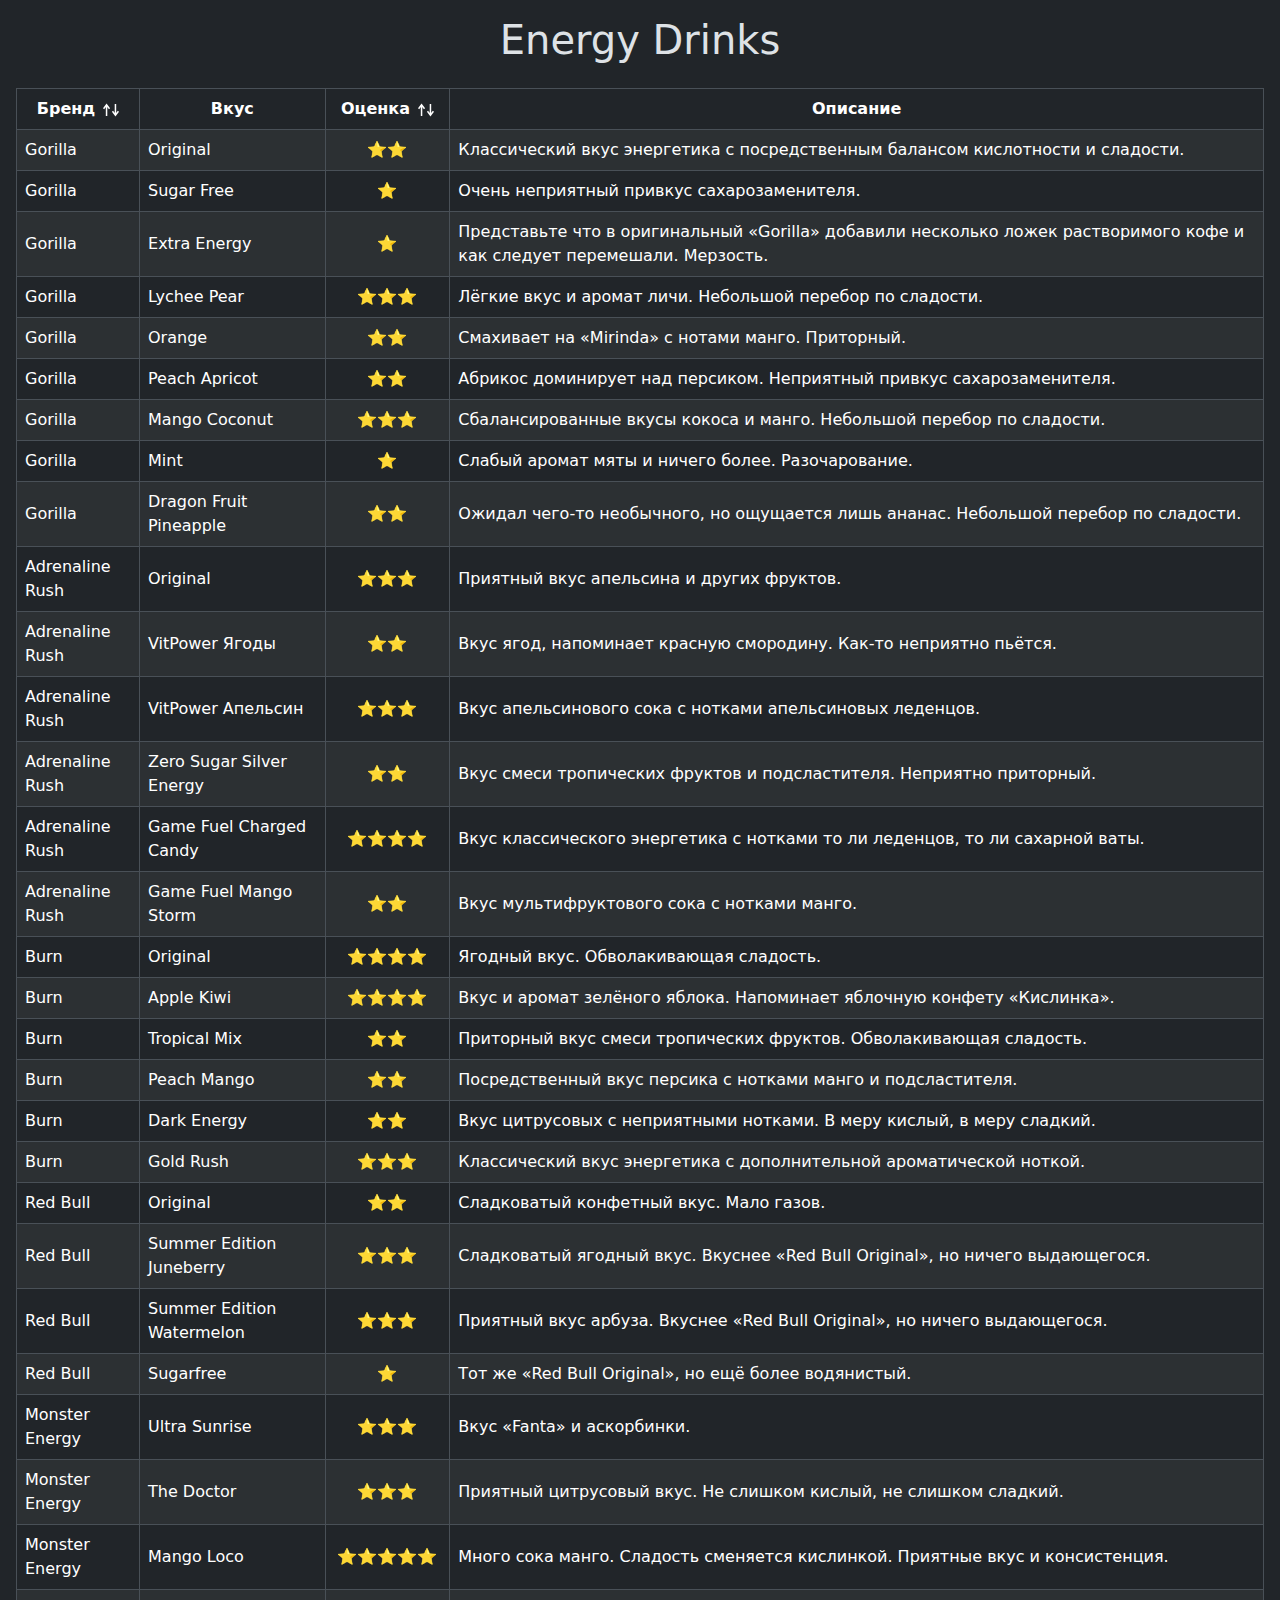
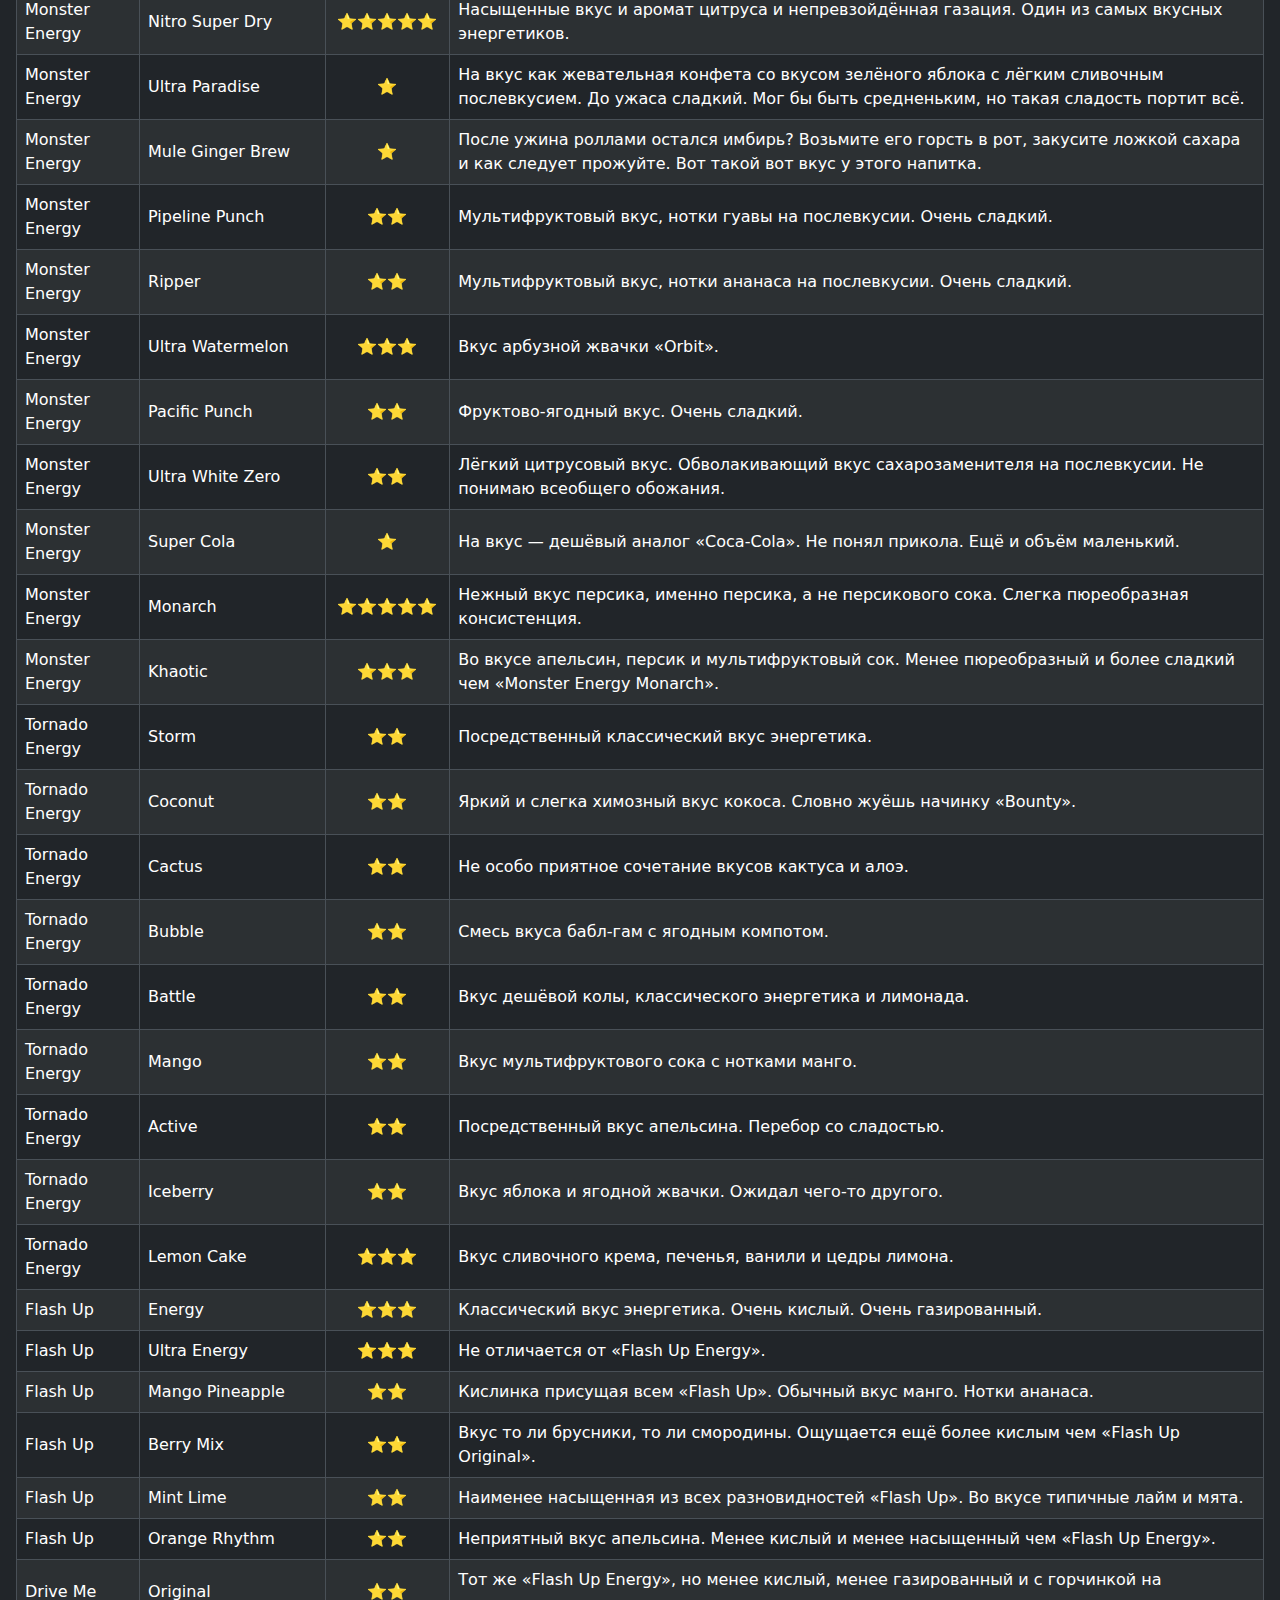
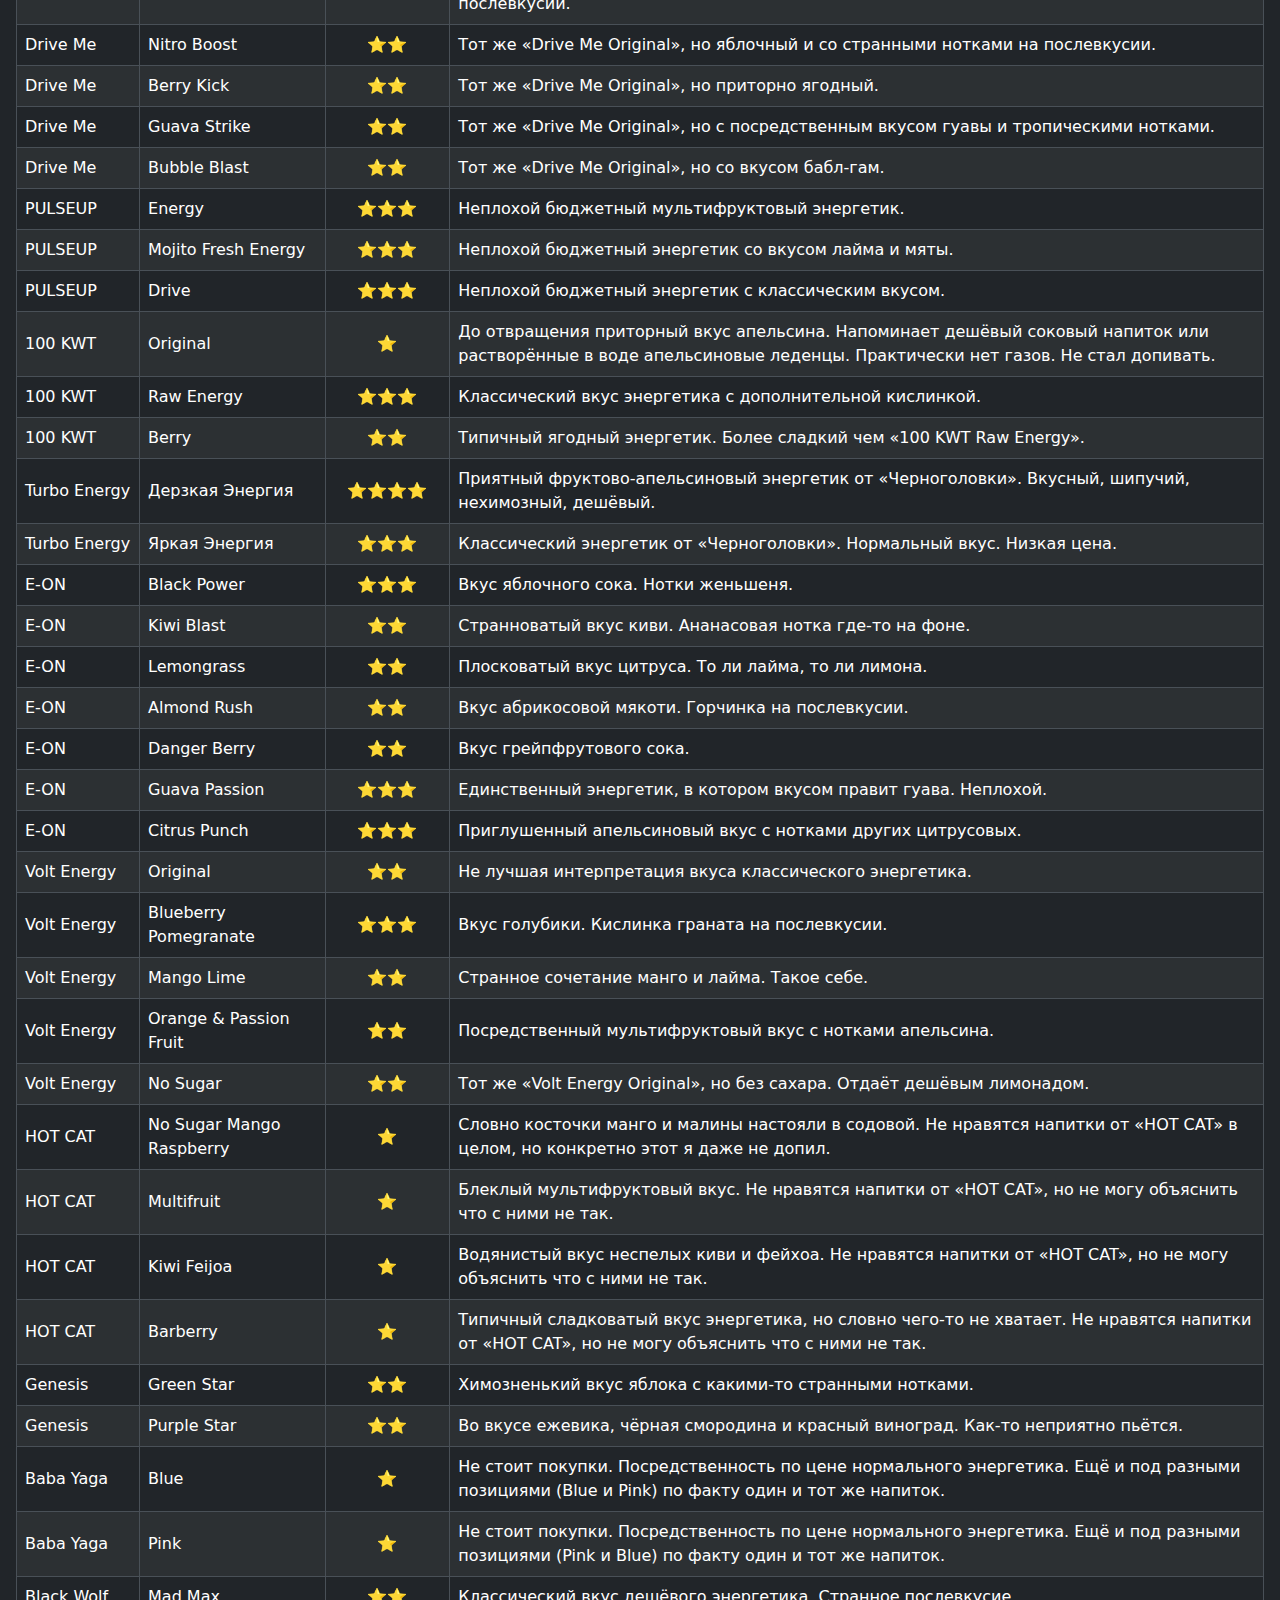
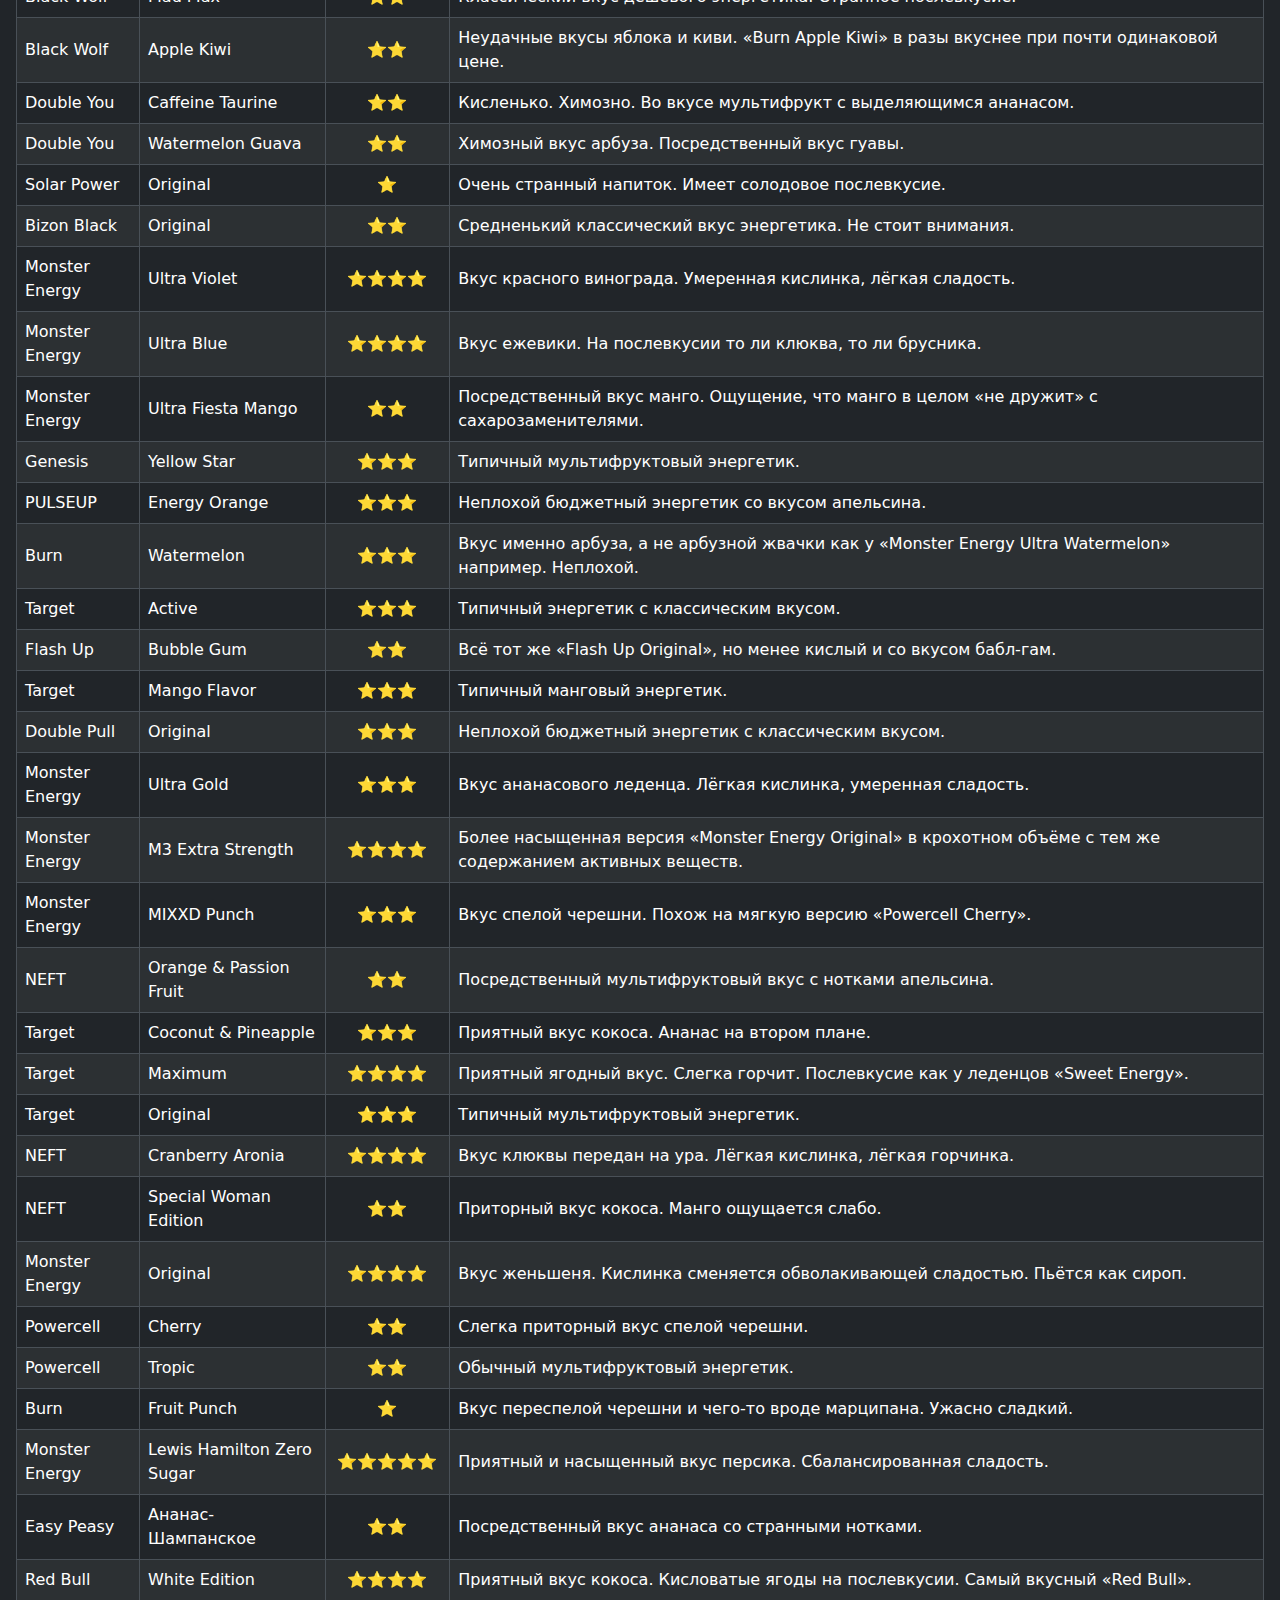
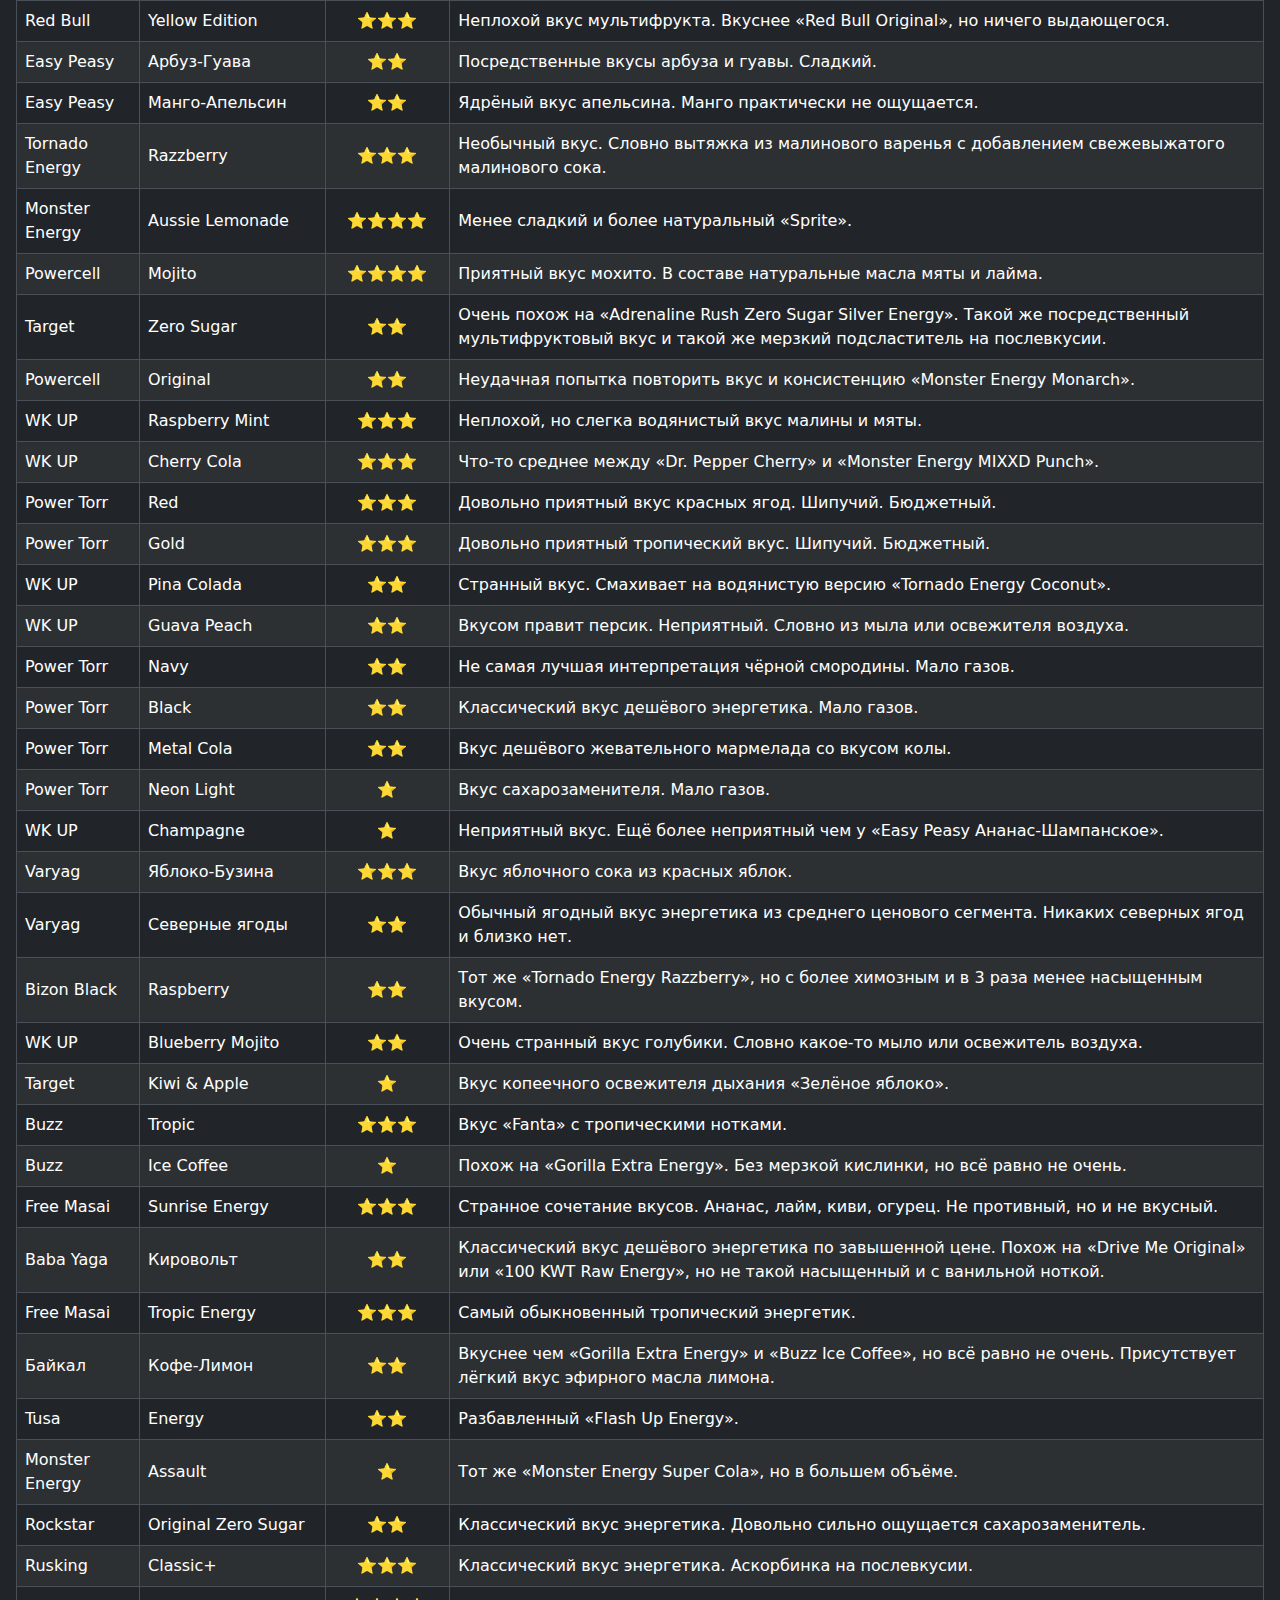
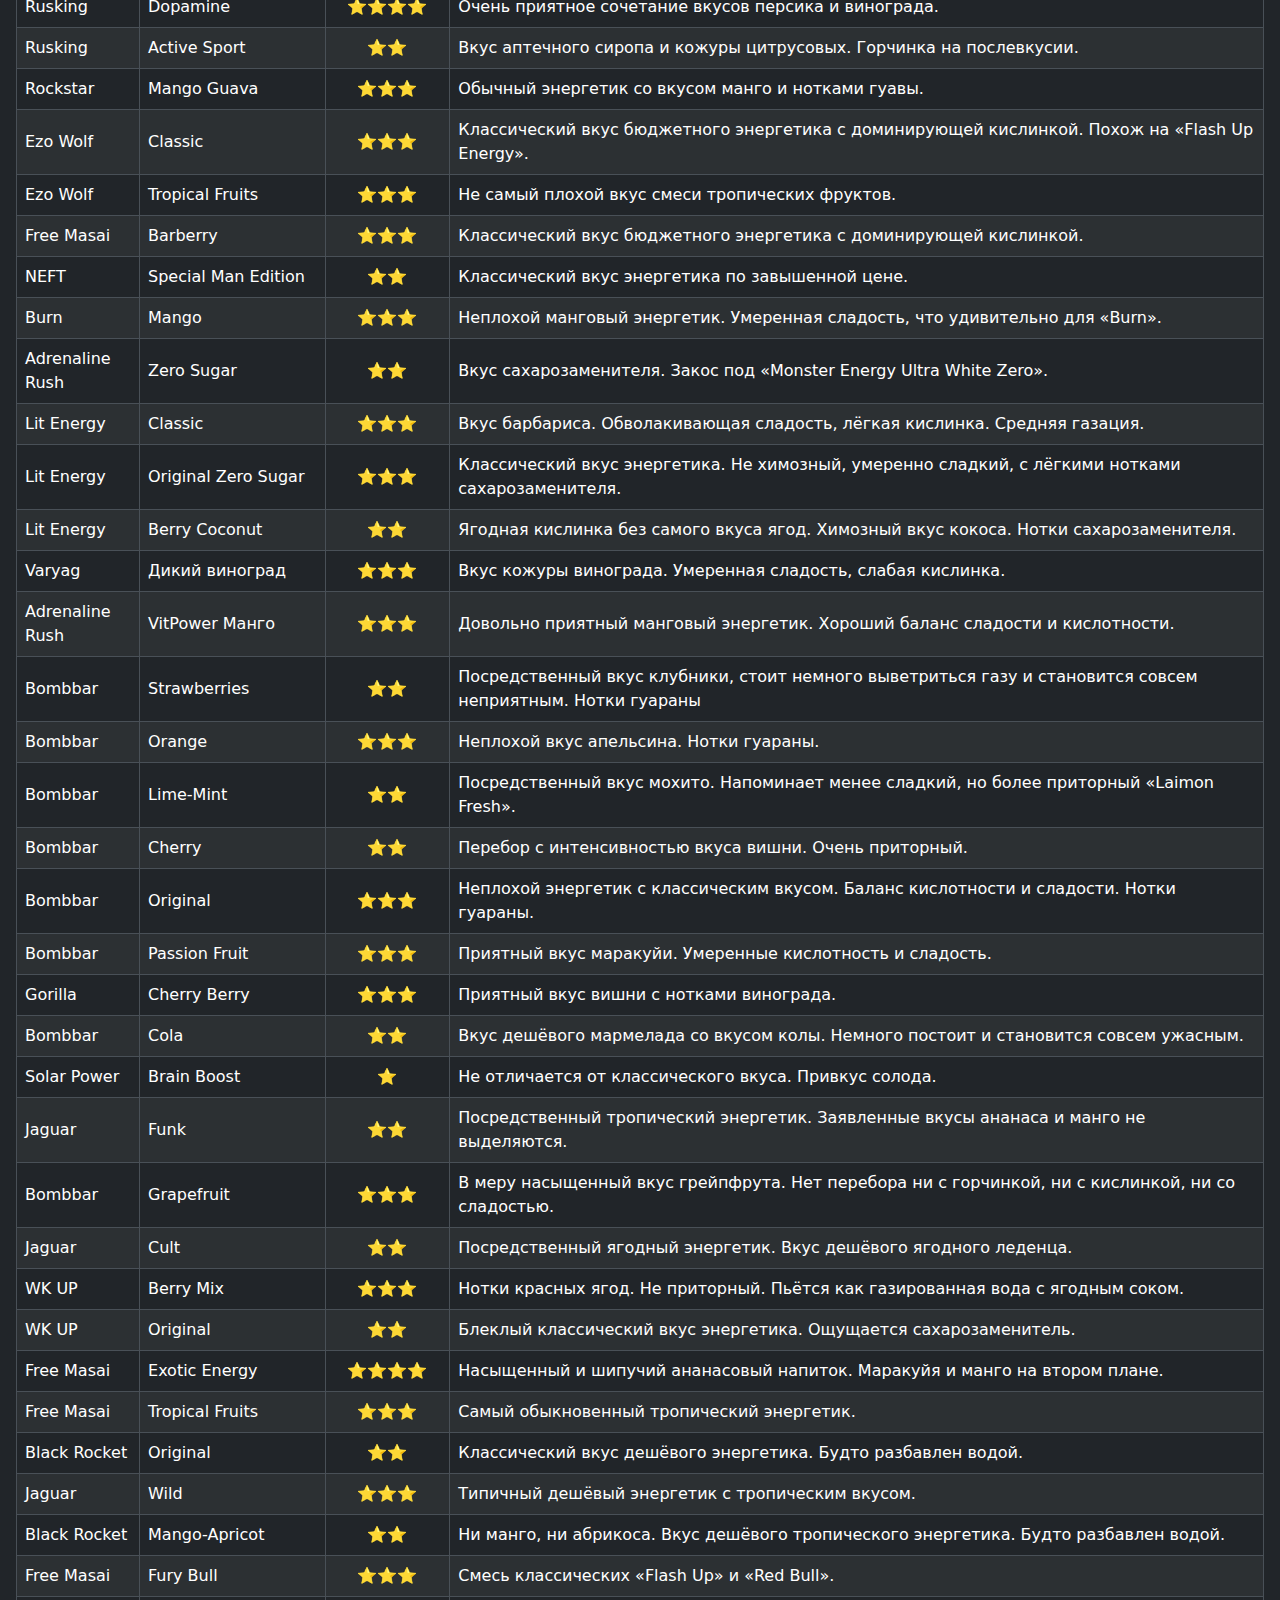
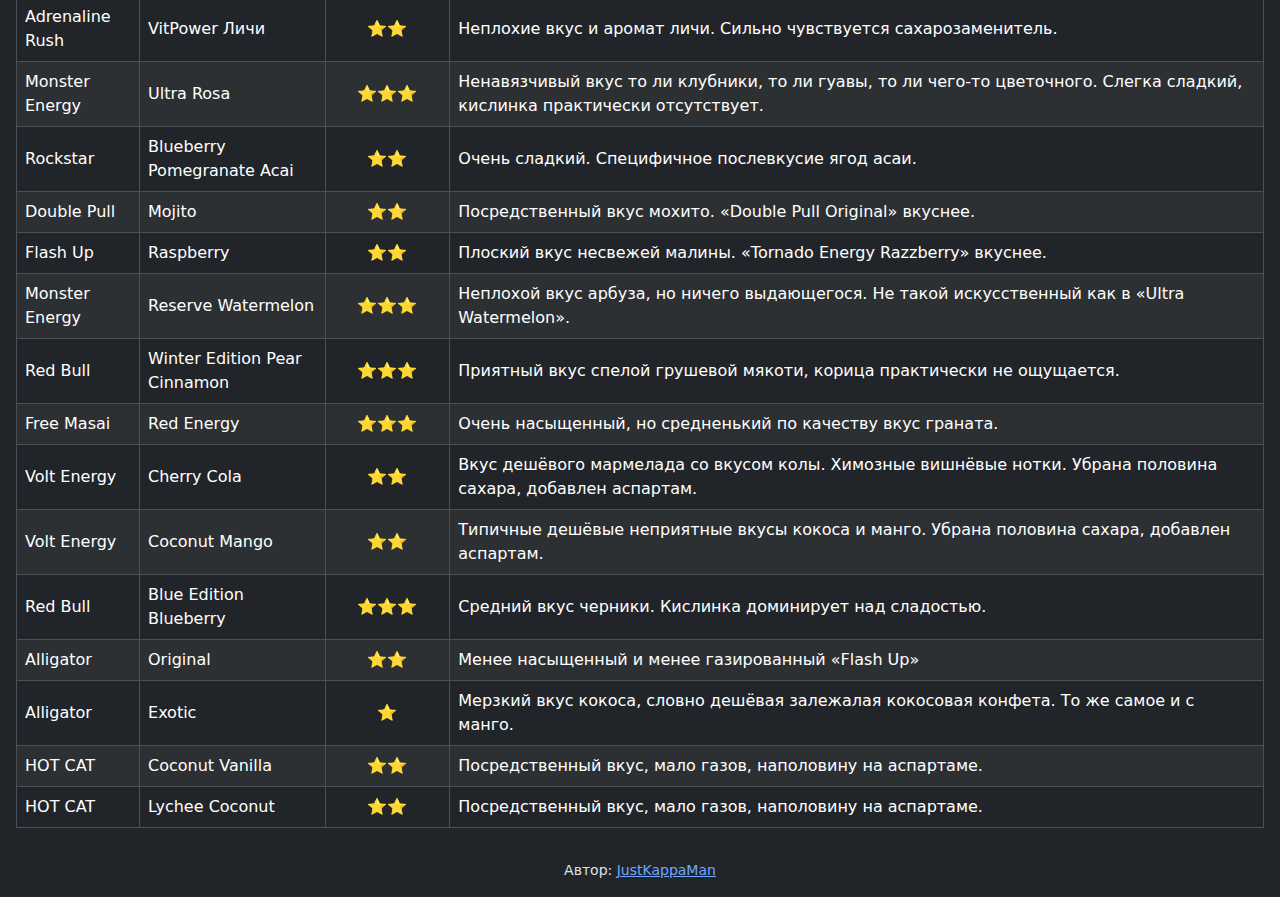
==== src/index.html @ d70a5c00 "Massive update" ====
<!DOCTYPE html>
<html lang="ru" data-bs-theme="dark">
    <head>
        <meta charset="UTF-8">
        <meta name="viewport" content="width=device-width, initial-scale=1">
        <link rel="icon" href="static/images/favicons/favicon.ico" sizes="32x32">
        <link rel="stylesheet" href="static/css/bootstrap.min.css">
        <title>Energy Drinks</title>
    </head>
    <body class="d-flex flex-column gap-3 m-3">
        <header>
            <h1 class="text-center">Energy Drinks</h1>
        </header>
        <main>
            <noscript>
                <p class="text-center">В твоём браузере отключён JavaScript ☹️</p>
            </noscript>
        </main>
        <footer class="small text-center">
            Автор: <a href="https://github.com/JustKappaMan" target="_blank">JustKappaMan</a>
        </footer>
        <script src="static/js/script.js"></script>
    </body>
</html>
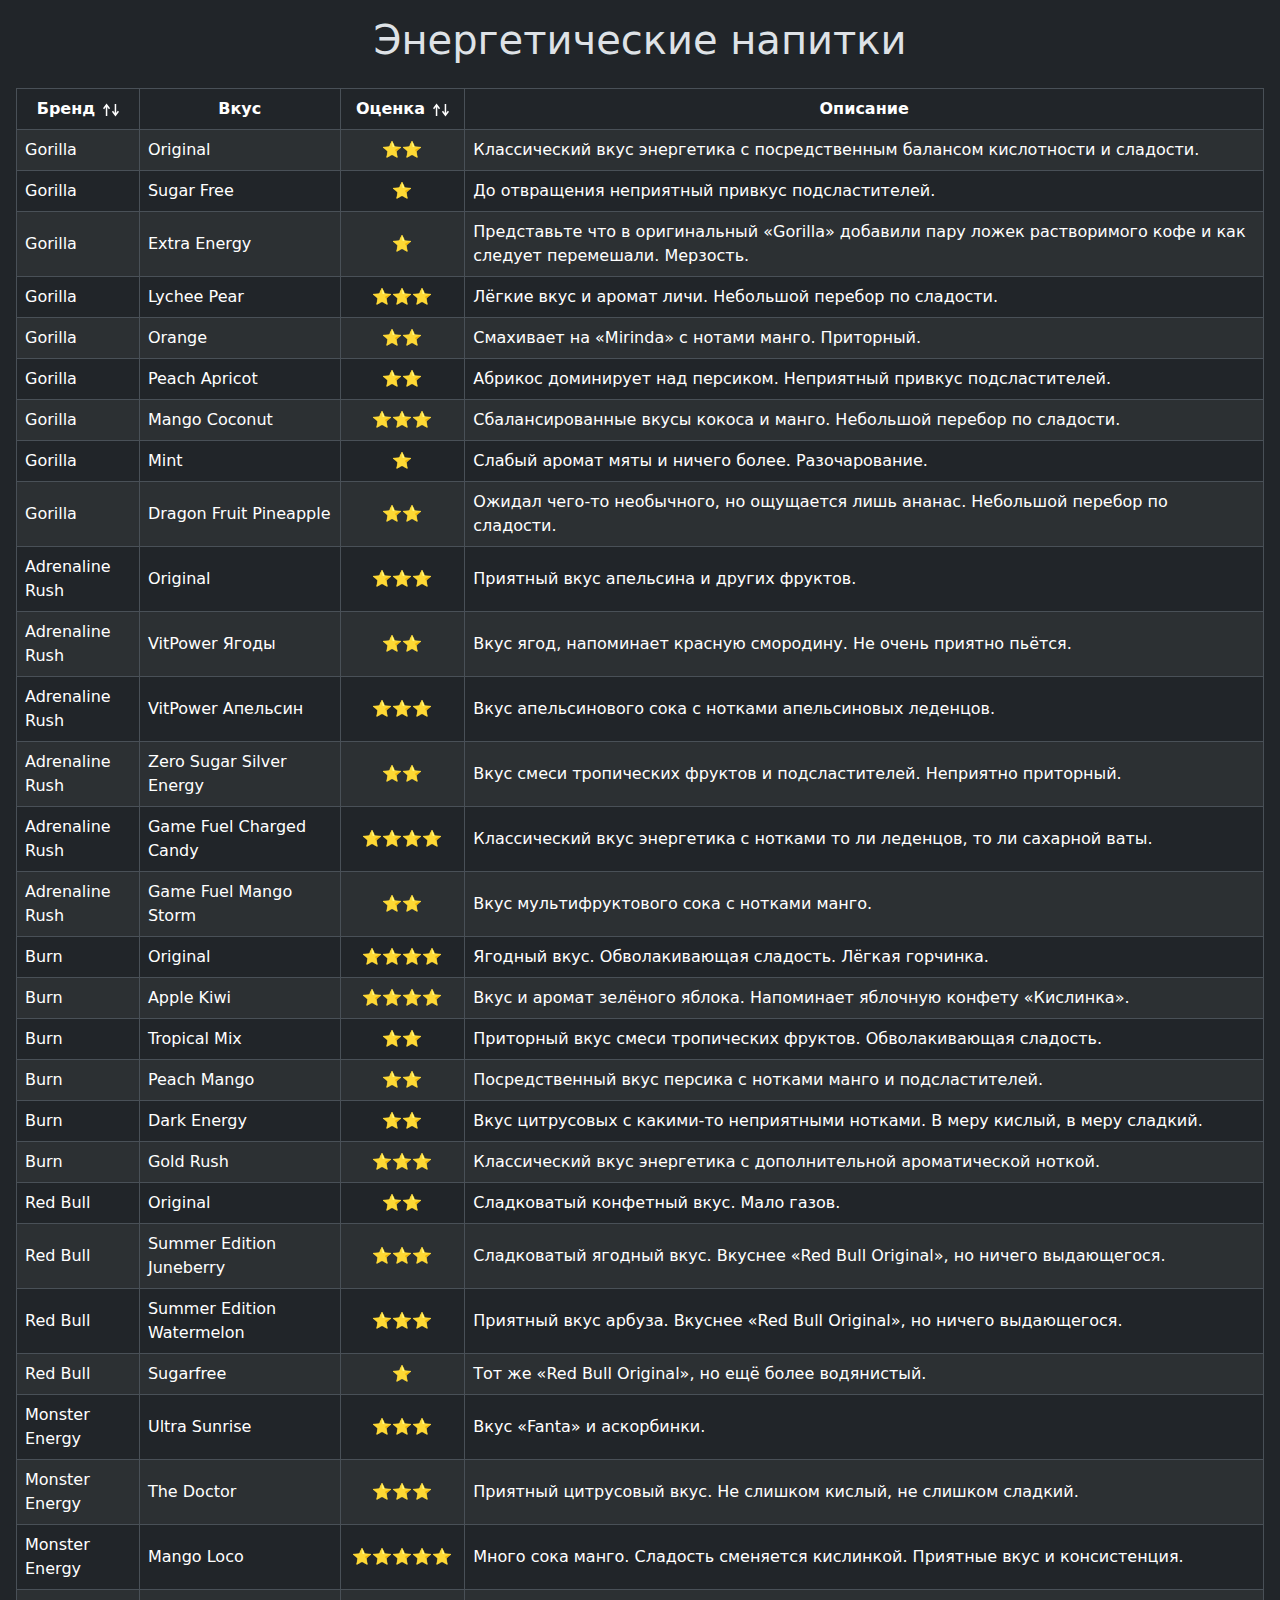
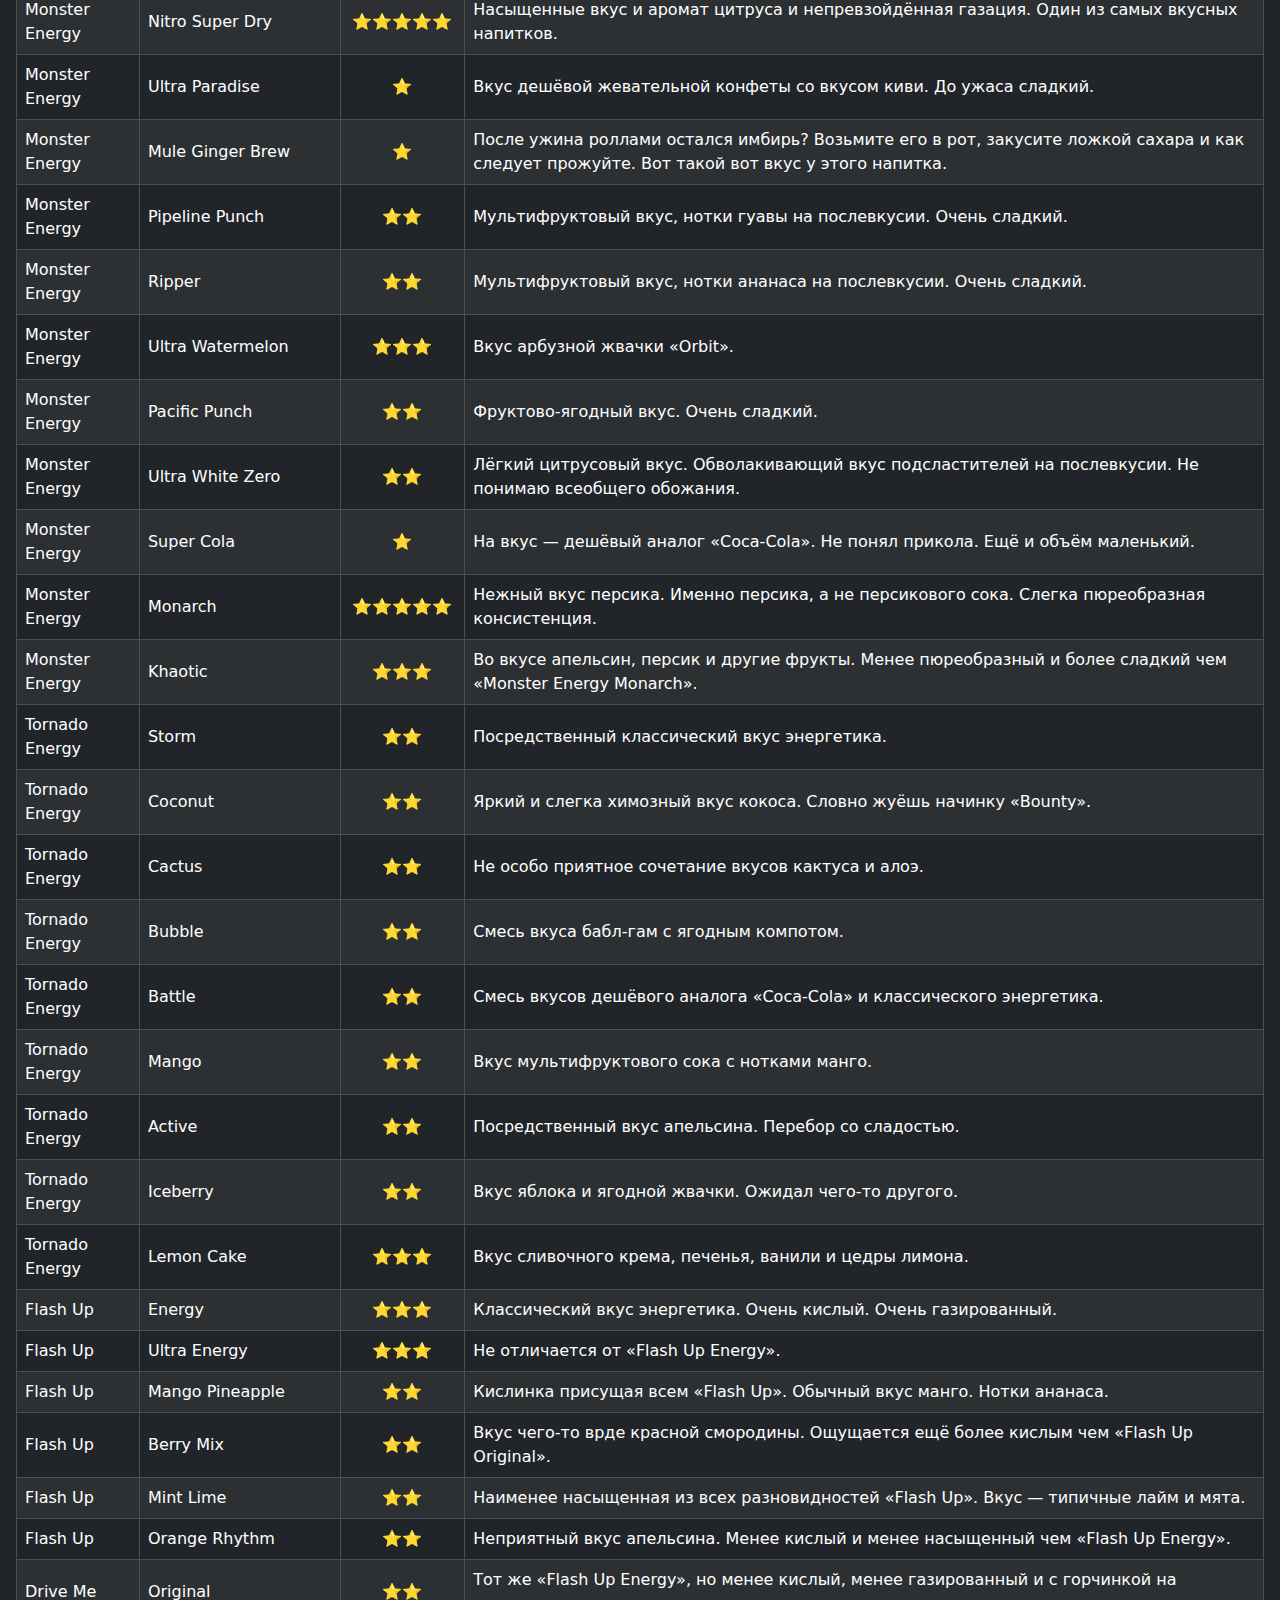
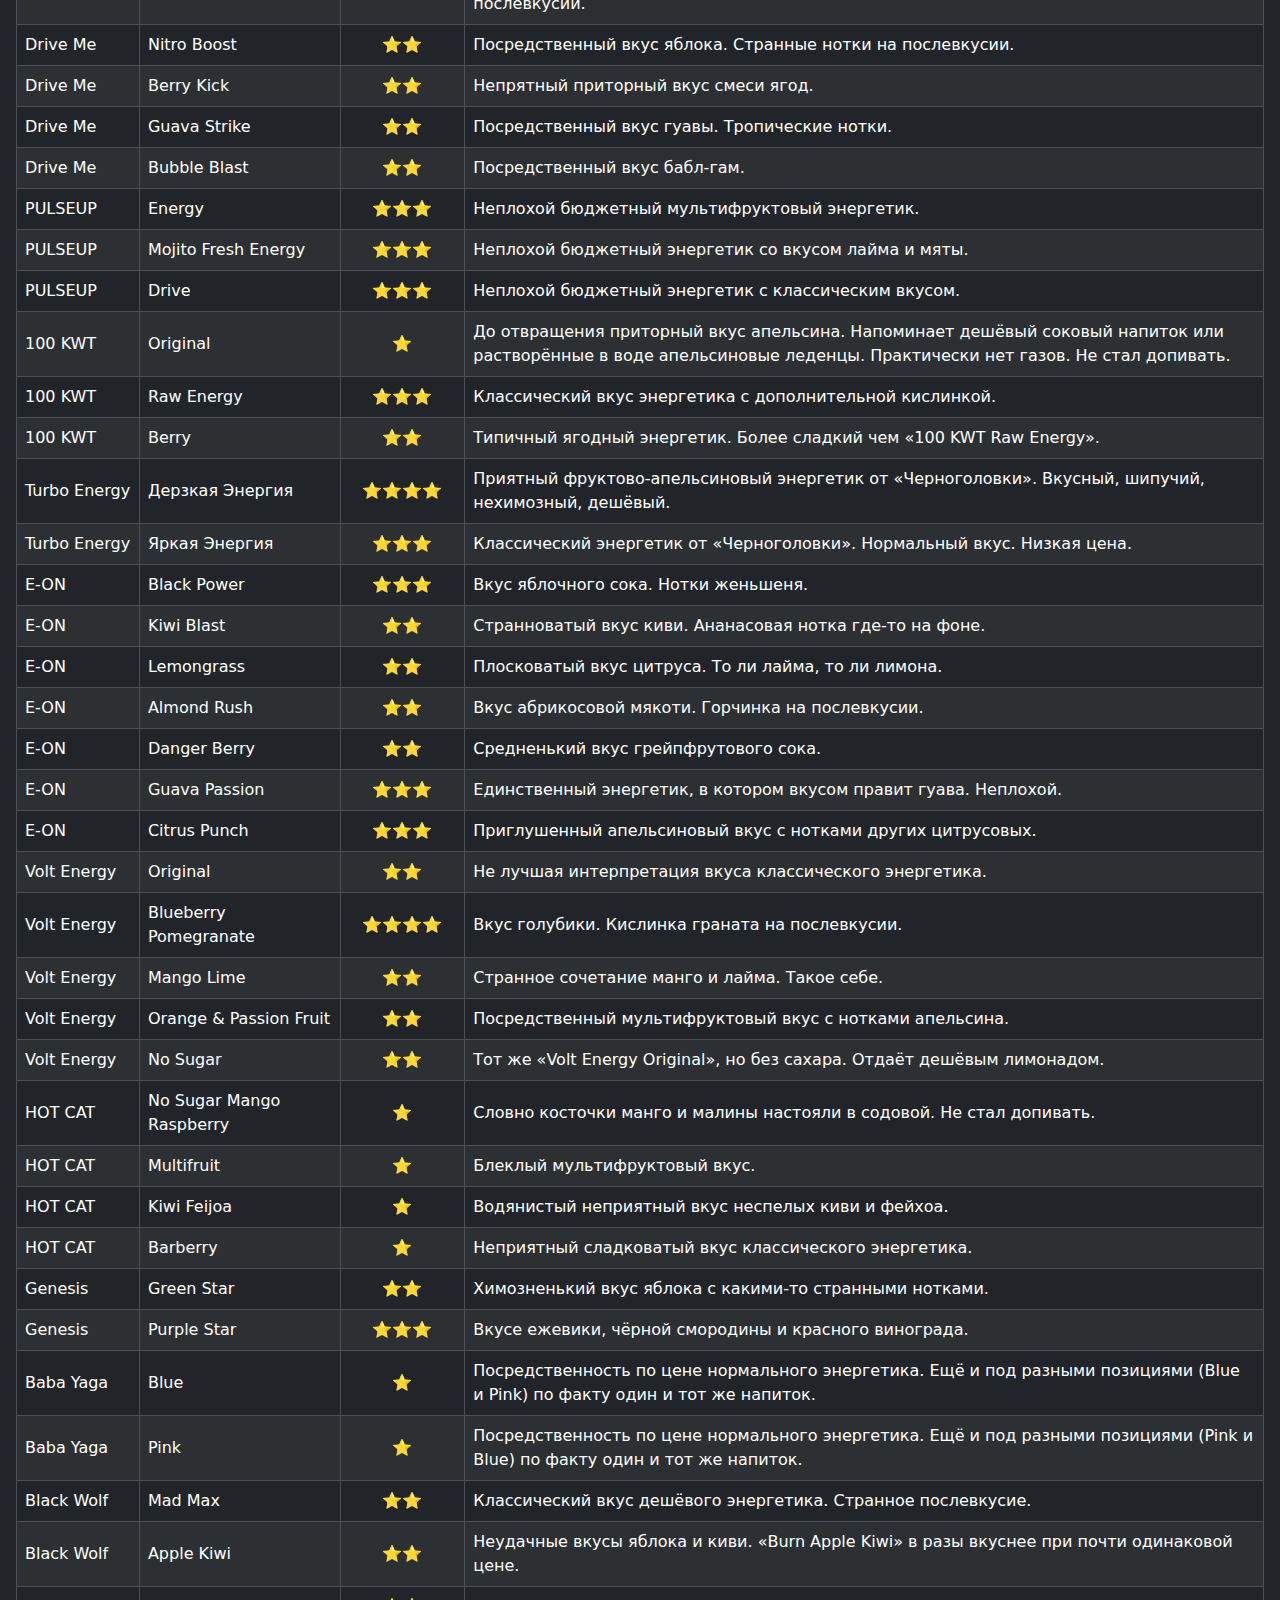
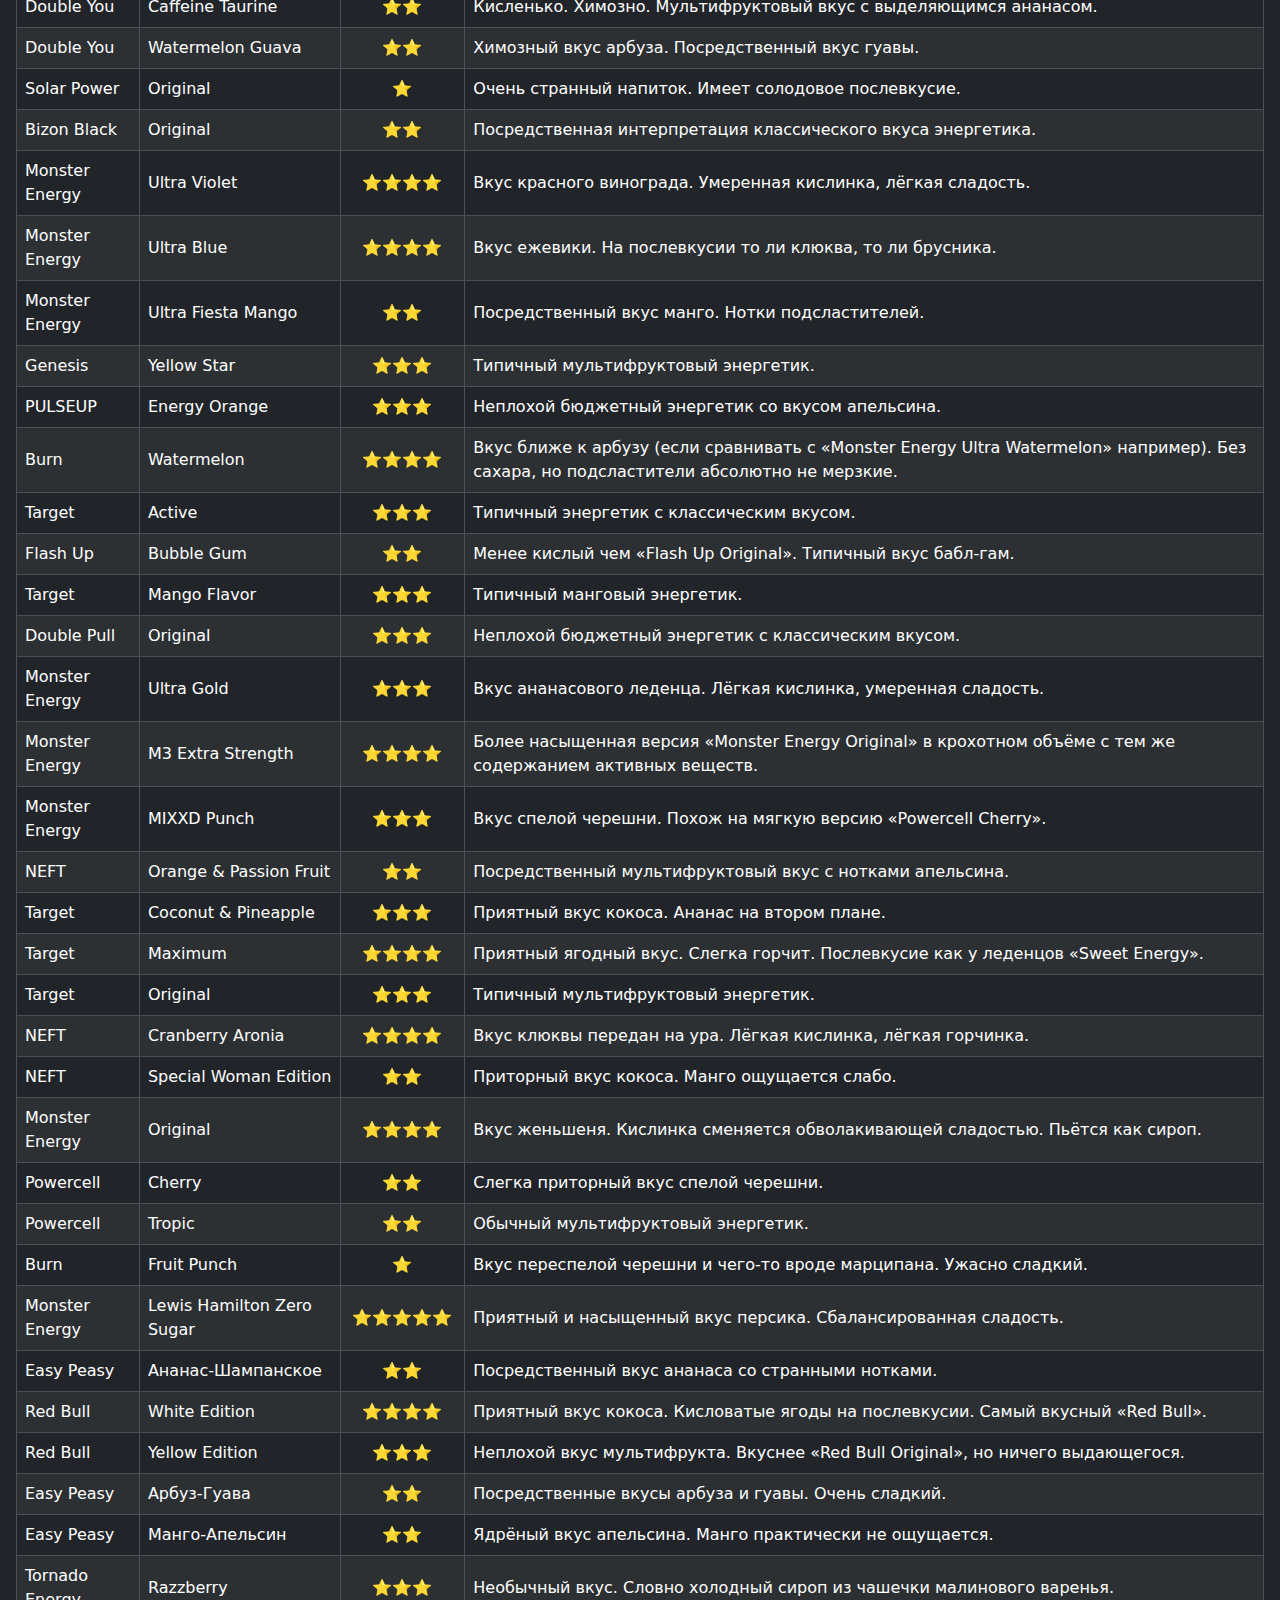
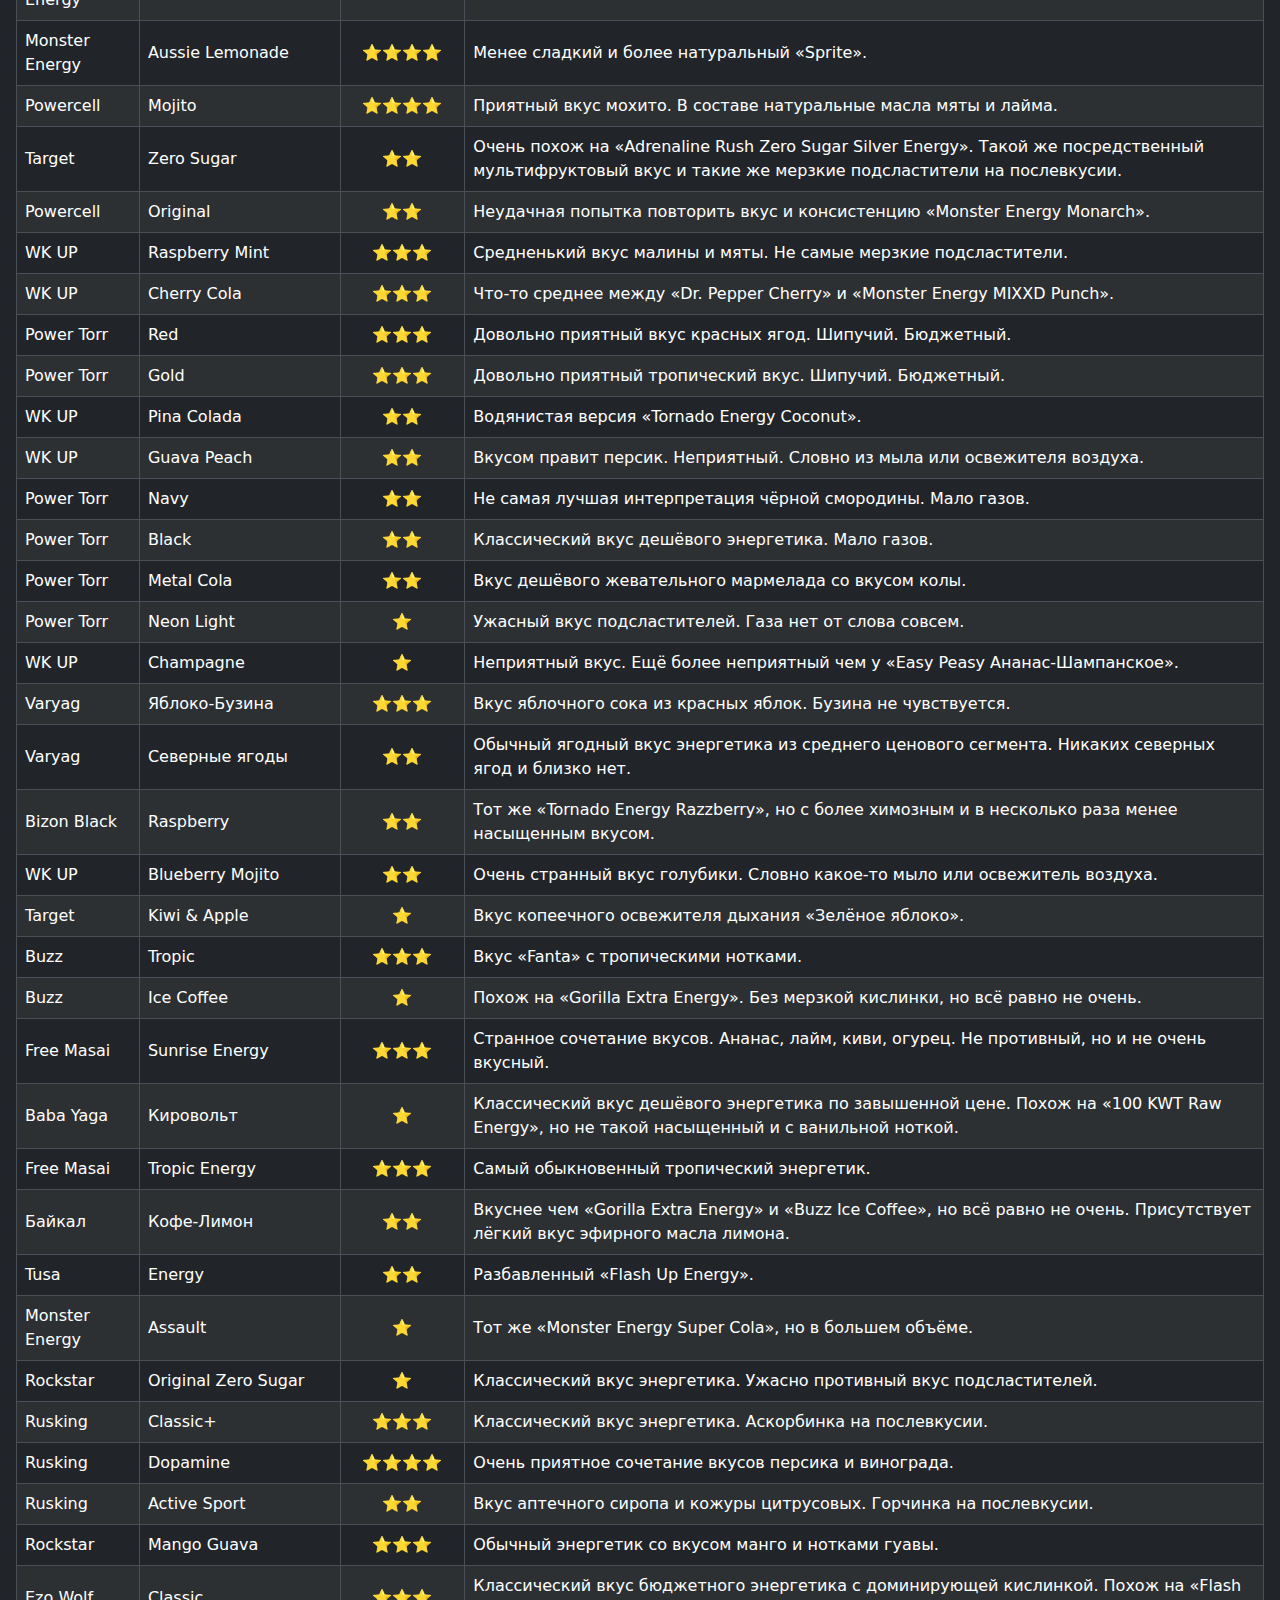
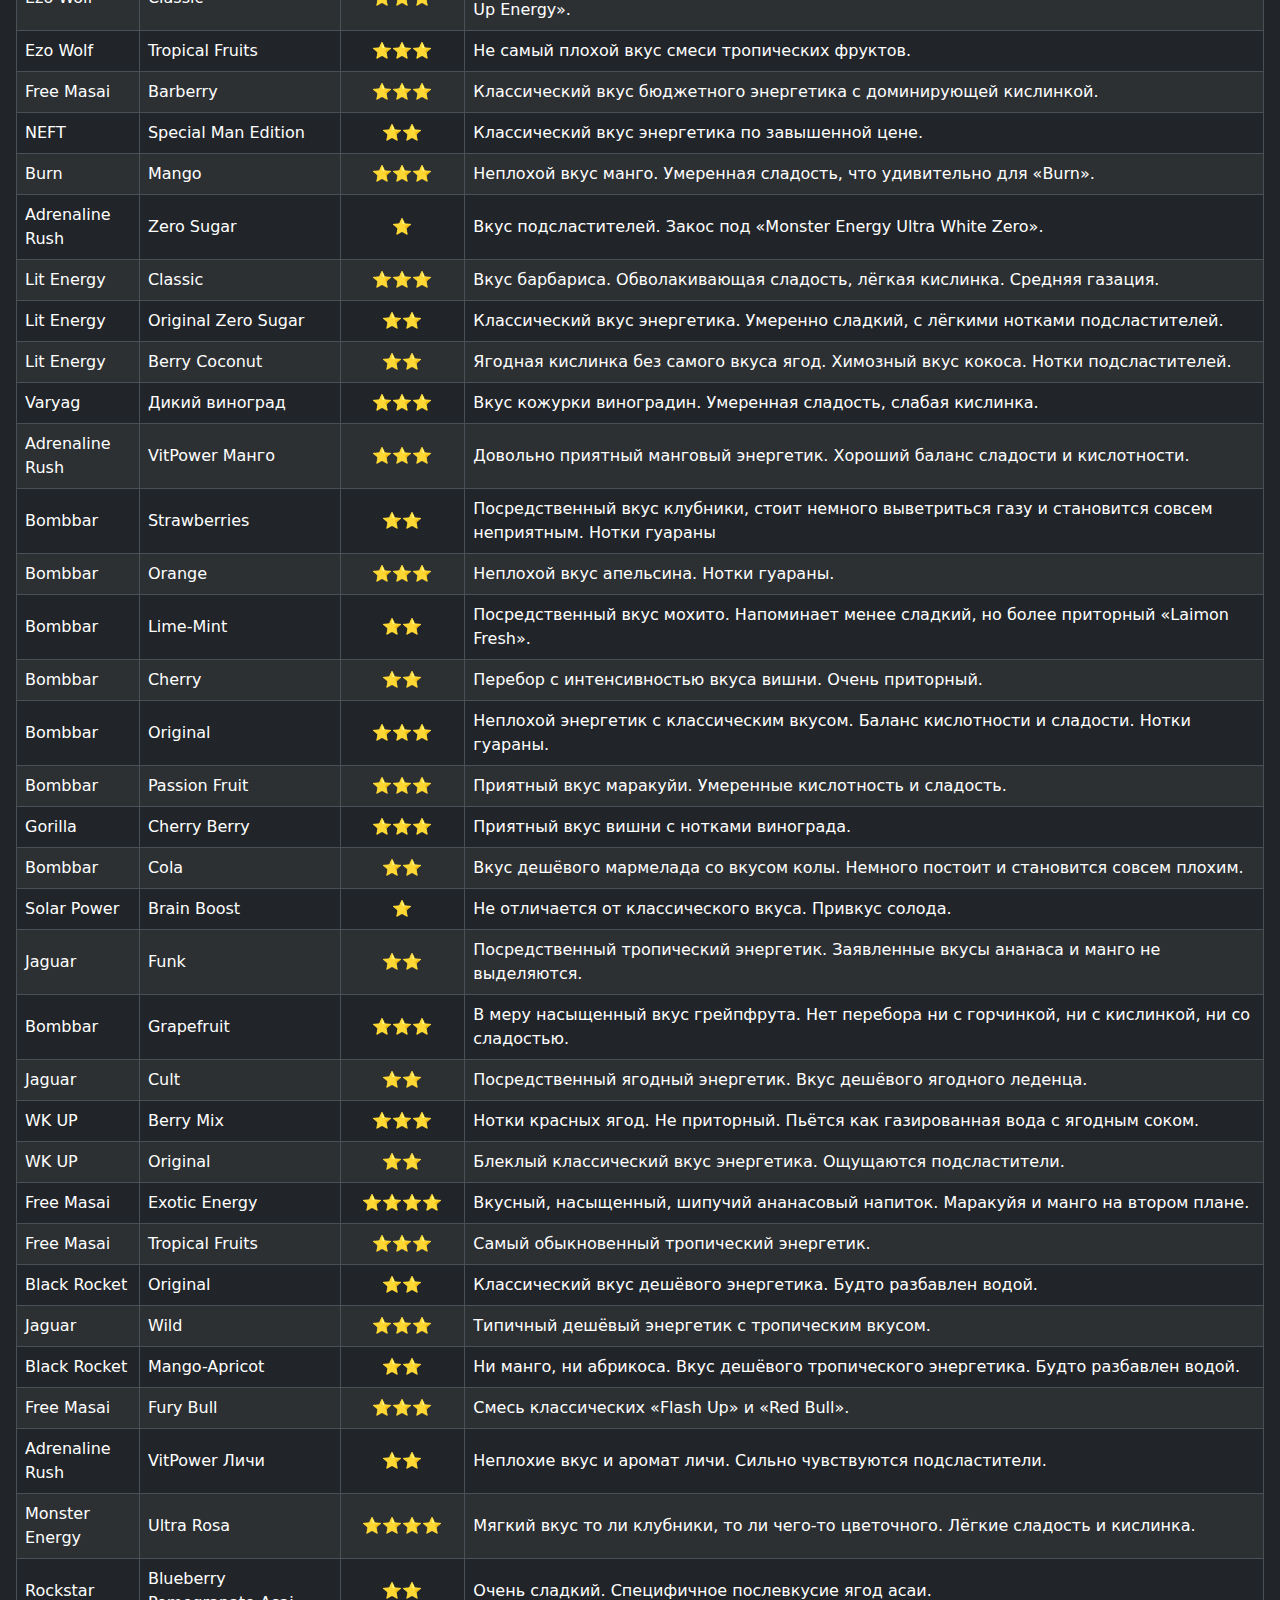
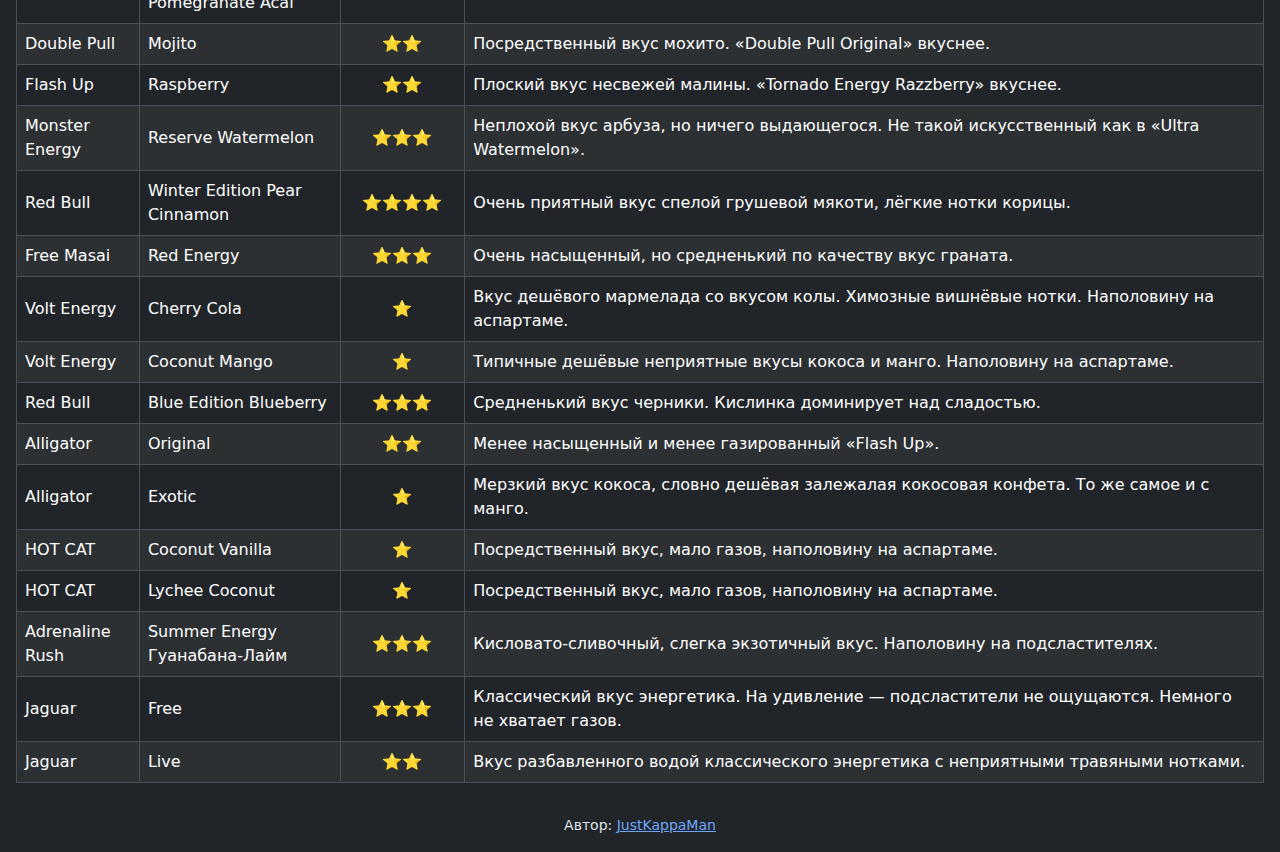
==== commit 1ba5e6e4: "Update `index.html`" ====
--- a/src/index.html
+++ b/src/index.html
@@ -3,20 +3,22 @@
     <head>
         <meta charset="UTF-8">
         <meta name="viewport" content="width=device-width, initial-scale=1">
+        <meta name="author" content="Kirill «JustKappaMan» Volozhanin">
+        <meta name="description" content="Субъективный рейтинг энергетических напитков">
         <link rel="icon" href="static/images/favicons/favicon.ico" sizes="32x32">
         <link rel="stylesheet" href="static/css/bootstrap.min.css">
-        <title>Energy Drinks</title>
+        <title>Энергетические напитки</title>
     </head>
     <body class="d-flex flex-column gap-3 m-3">
         <header>
-            <h1 class="text-center">Energy Drinks</h1>
+            <h1 class="text-center">Энергетические напитки</h1>
         </header>
         <main>
             <noscript>
-                <p class="text-center">В твоём браузере отключён JavaScript ☹️</p>
+                <p class="text-center">В твоём браузере отключён JavaScript &#9785;</p>
             </noscript>
         </main>
-        <footer class="small text-center">
+        <footer class="text-center small">
             Автор: <a href="https://github.com/JustKappaMan" target="_blank">JustKappaMan</a>
         </footer>
         <script src="static/js/script.js"></script>
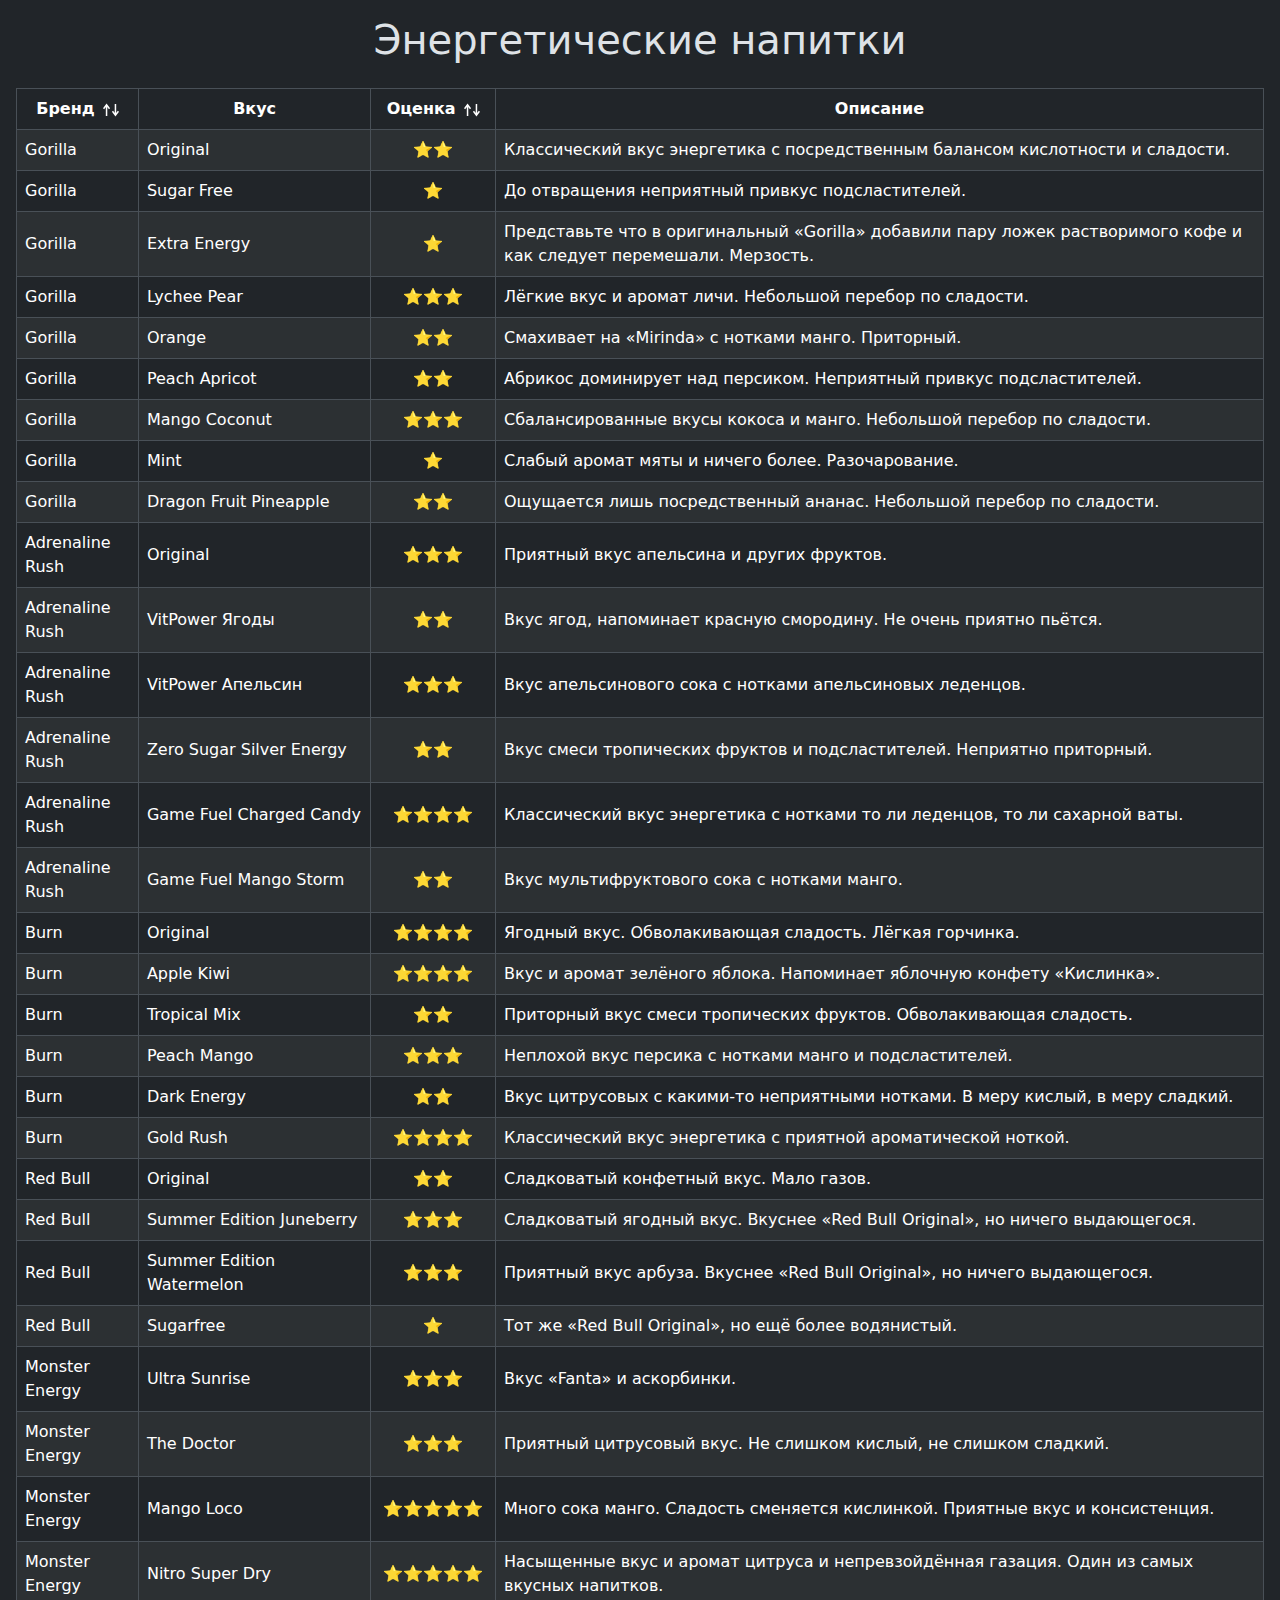
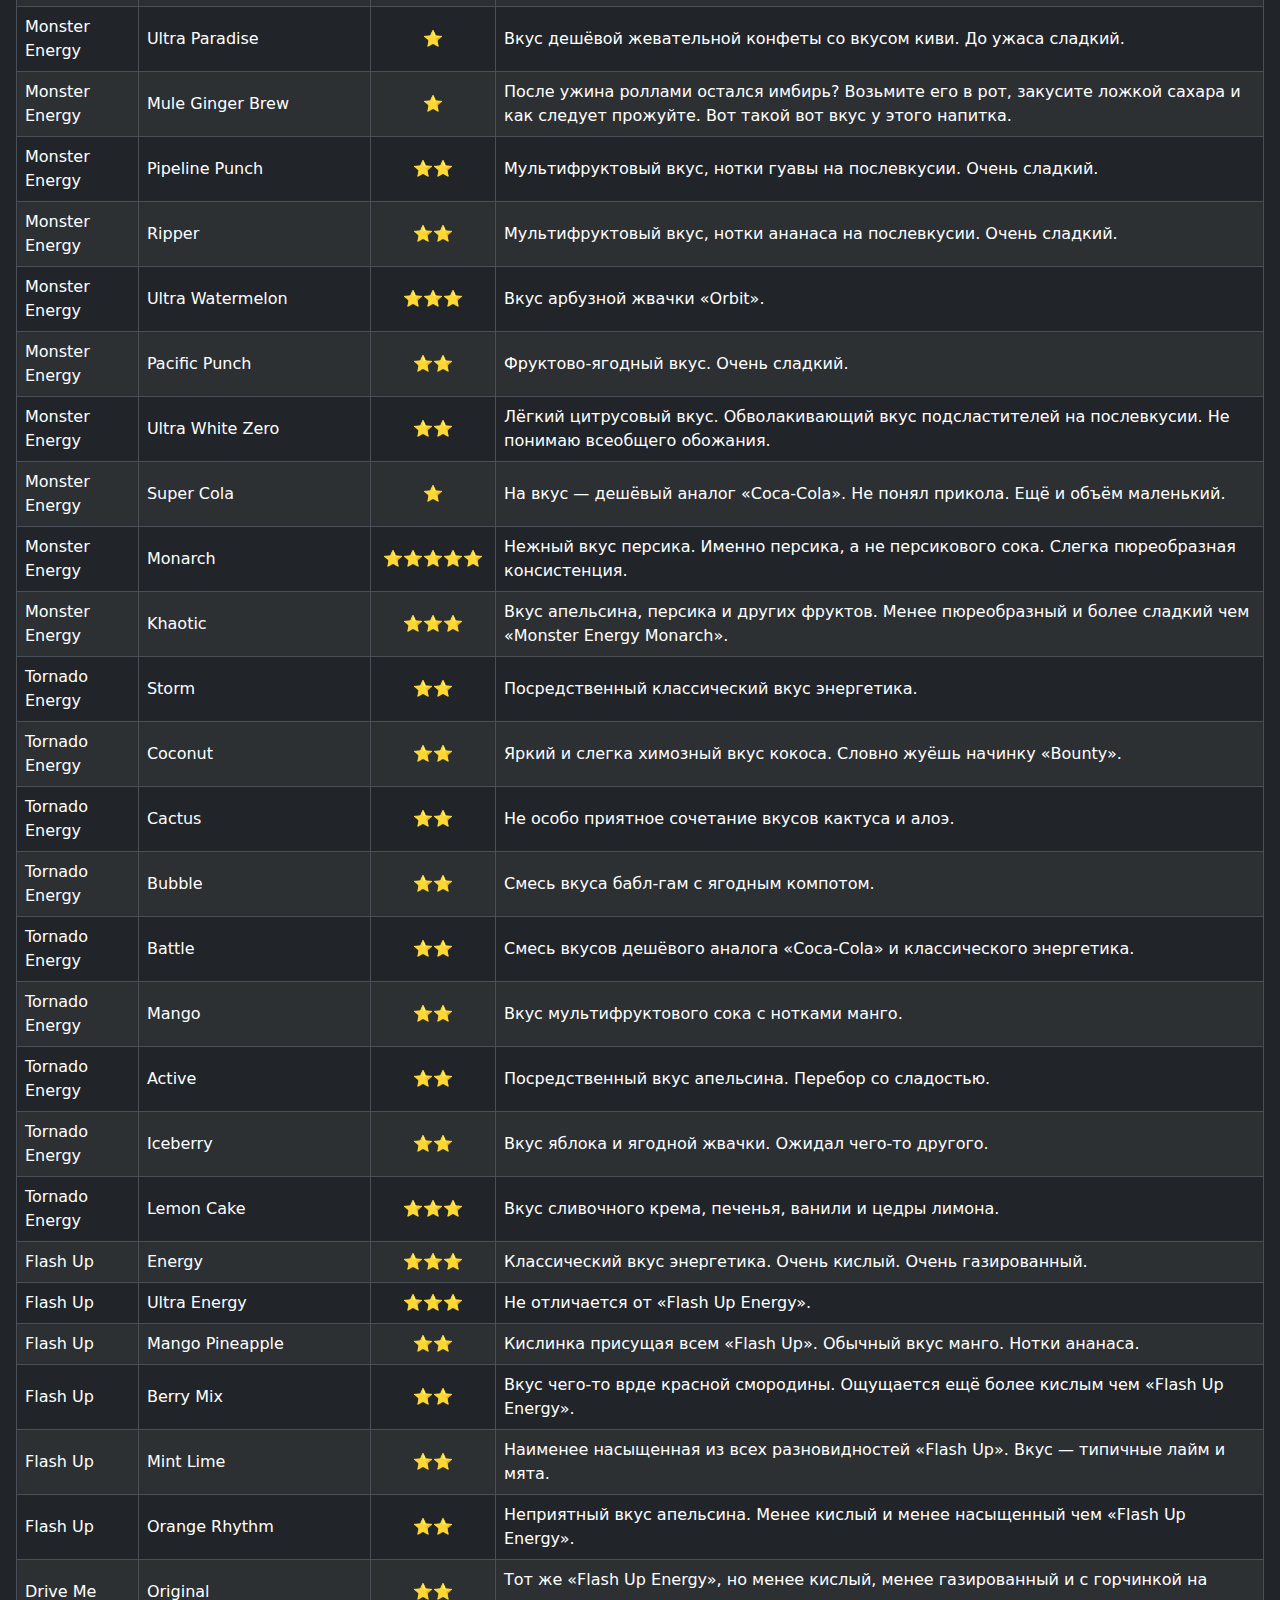
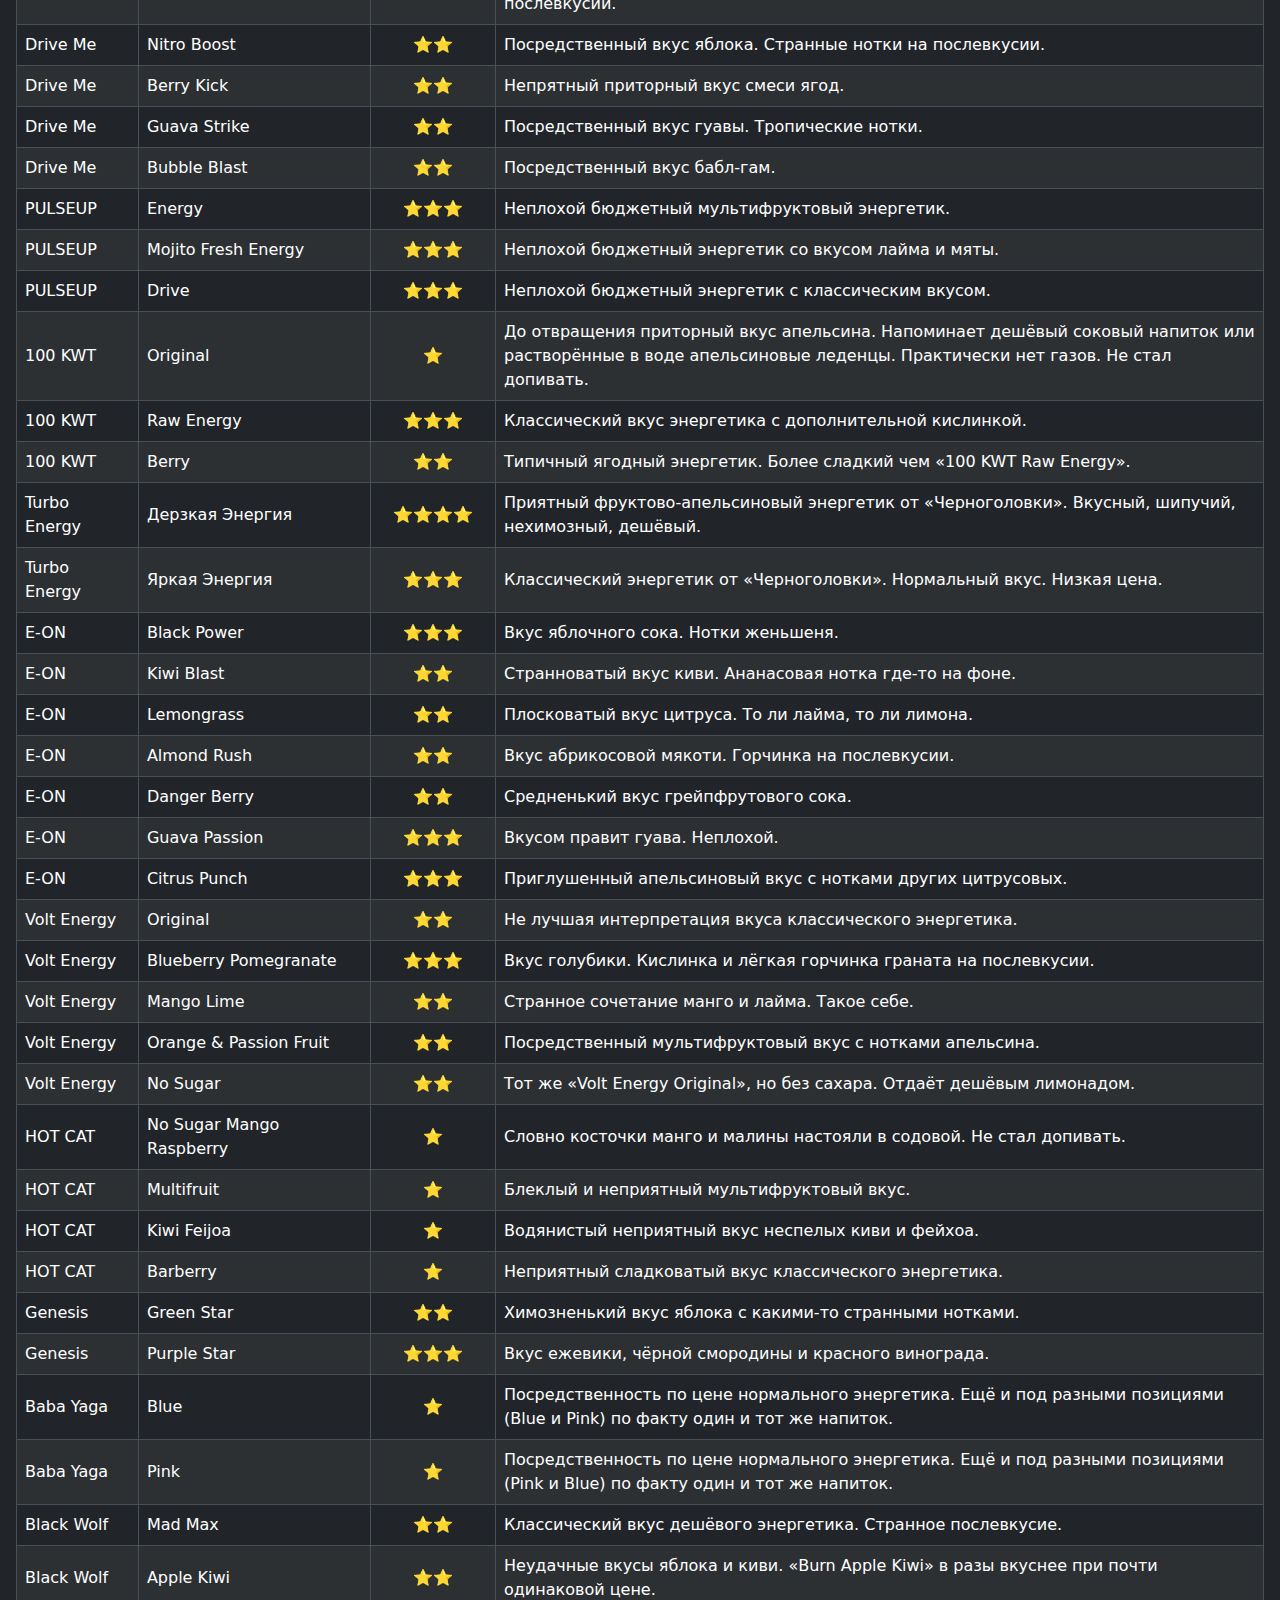
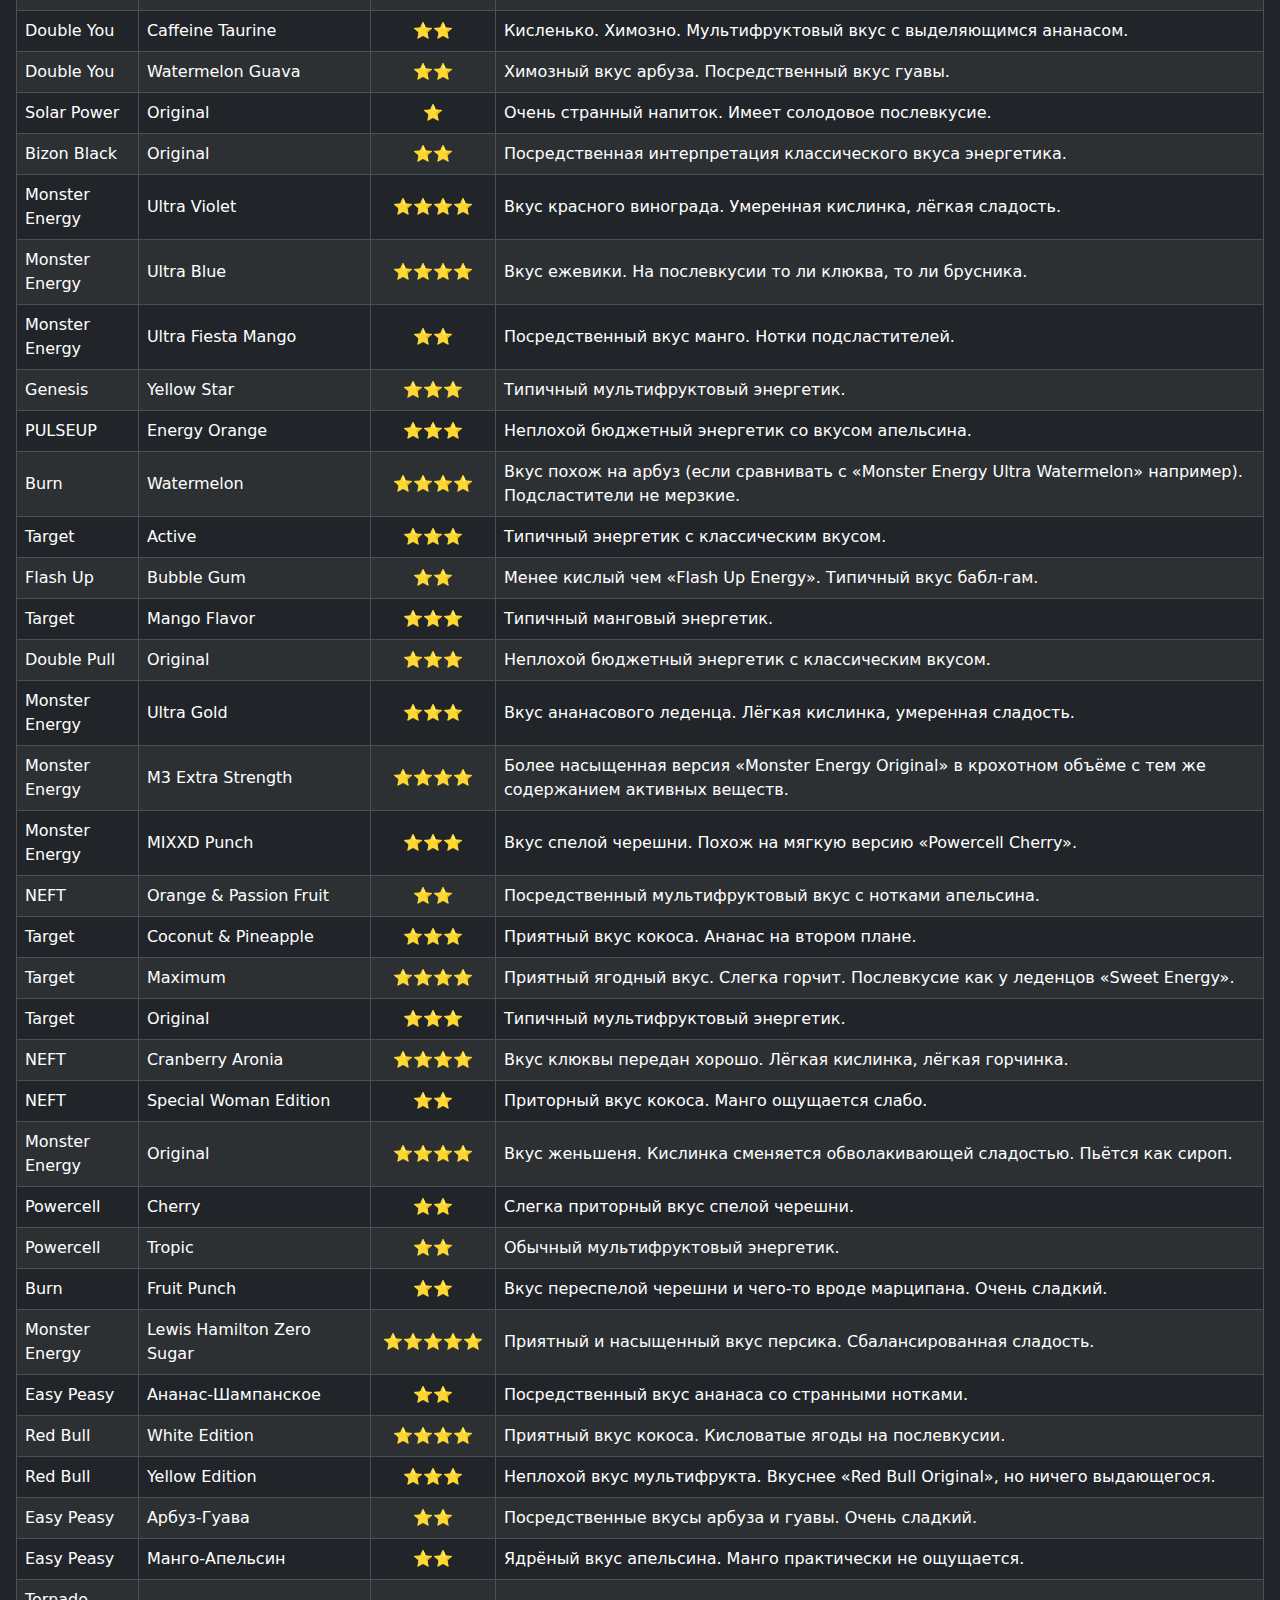
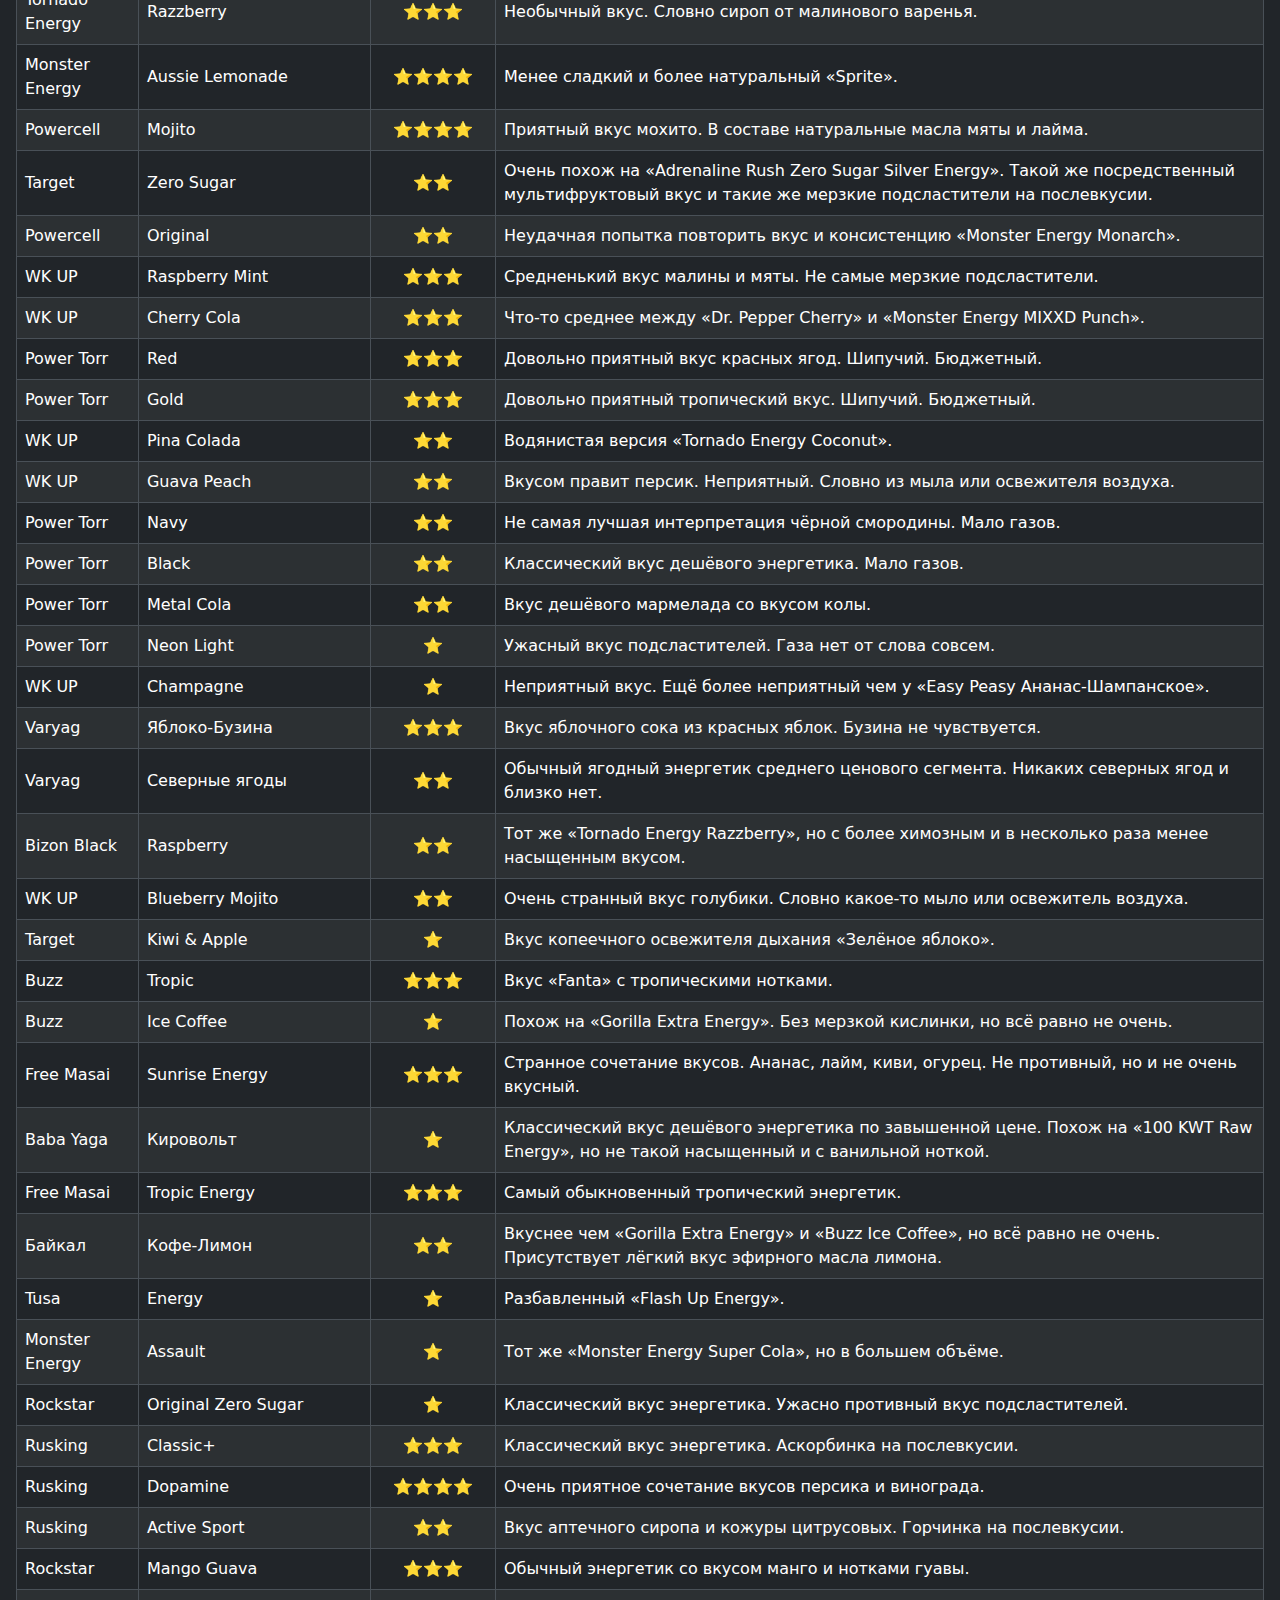
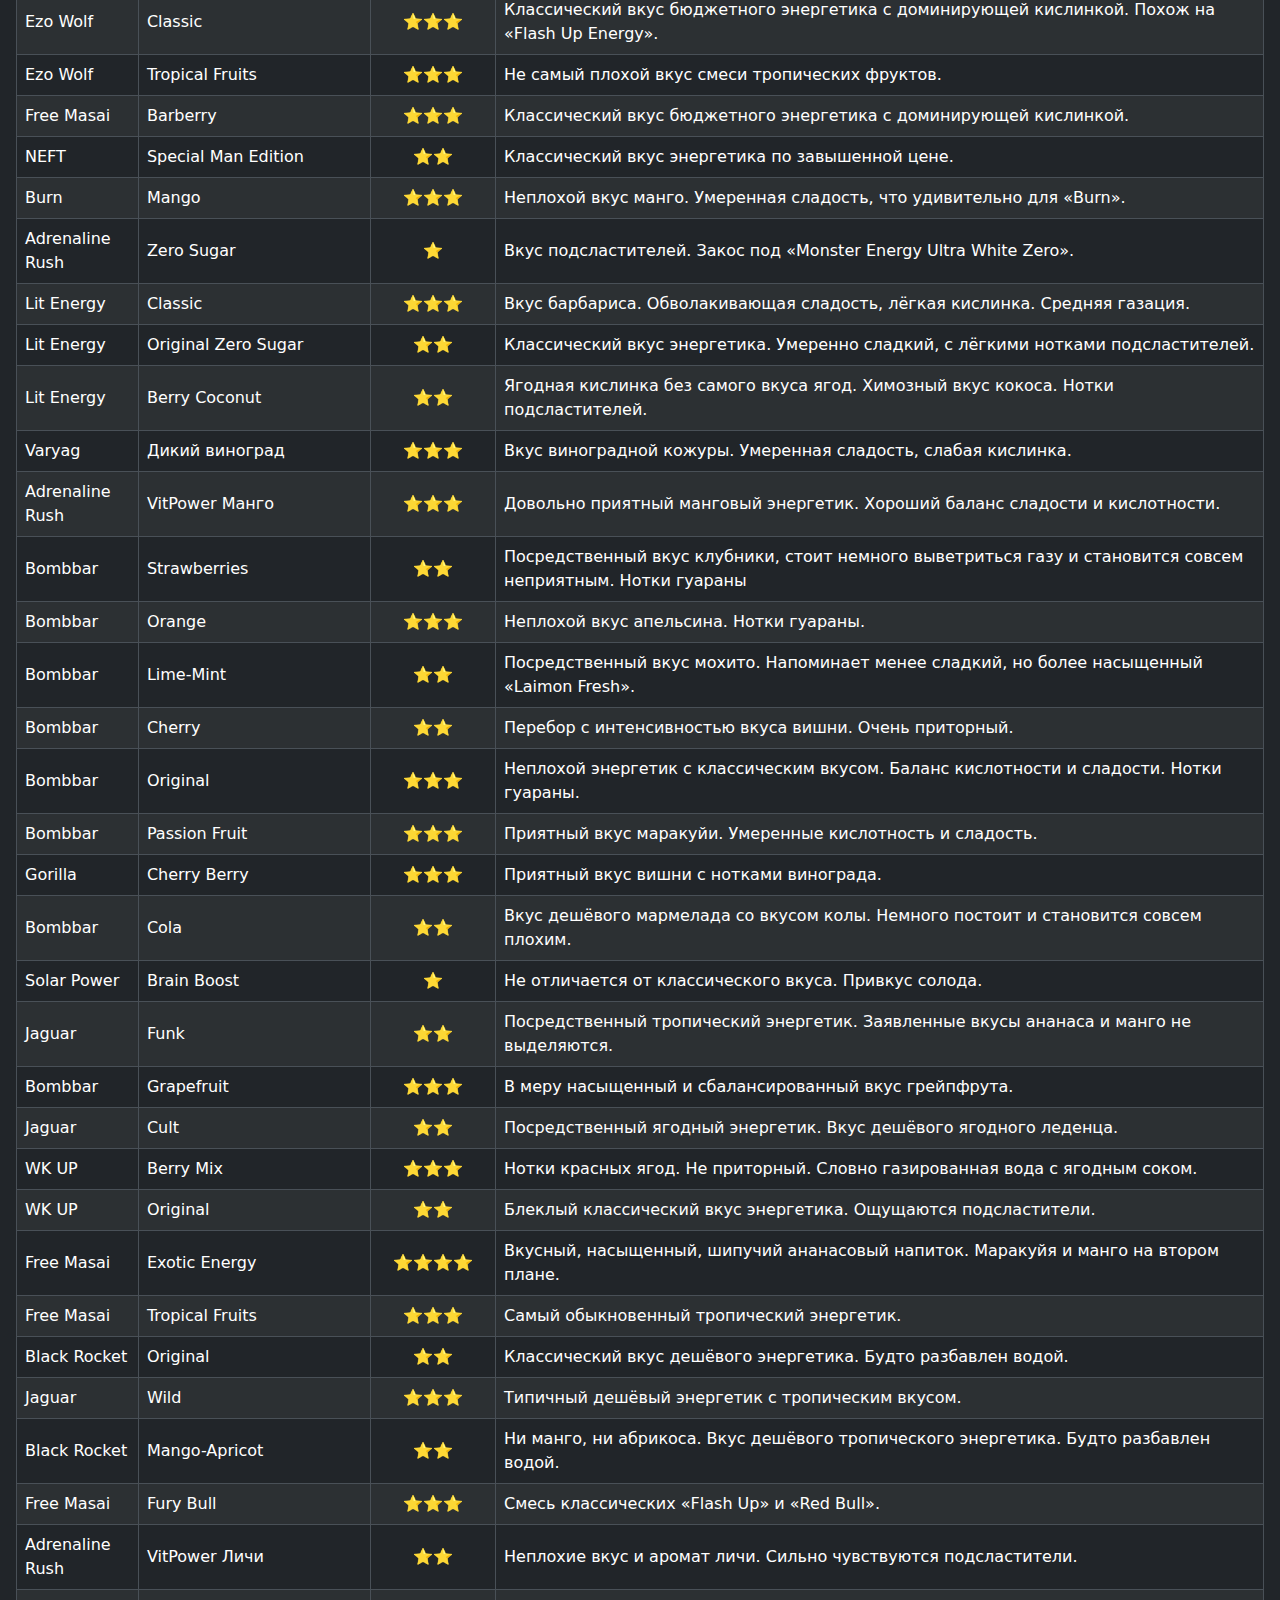
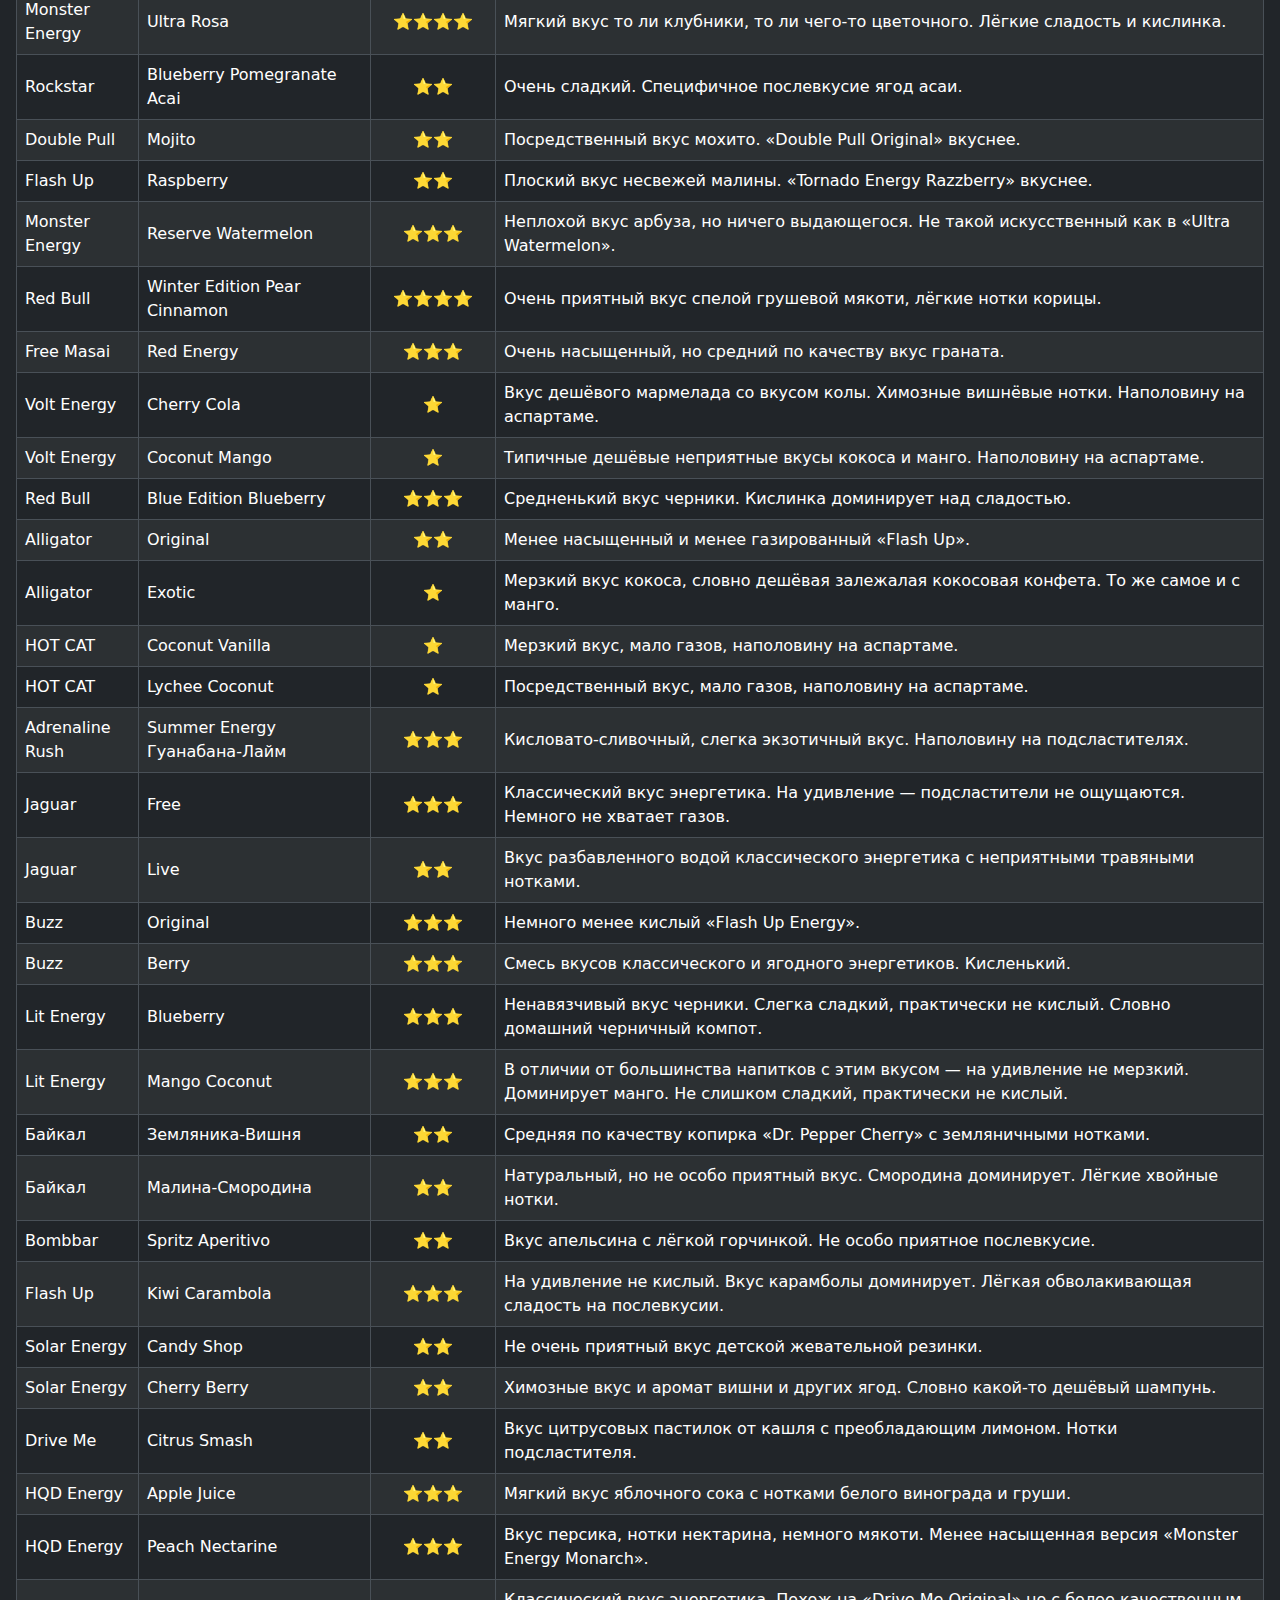
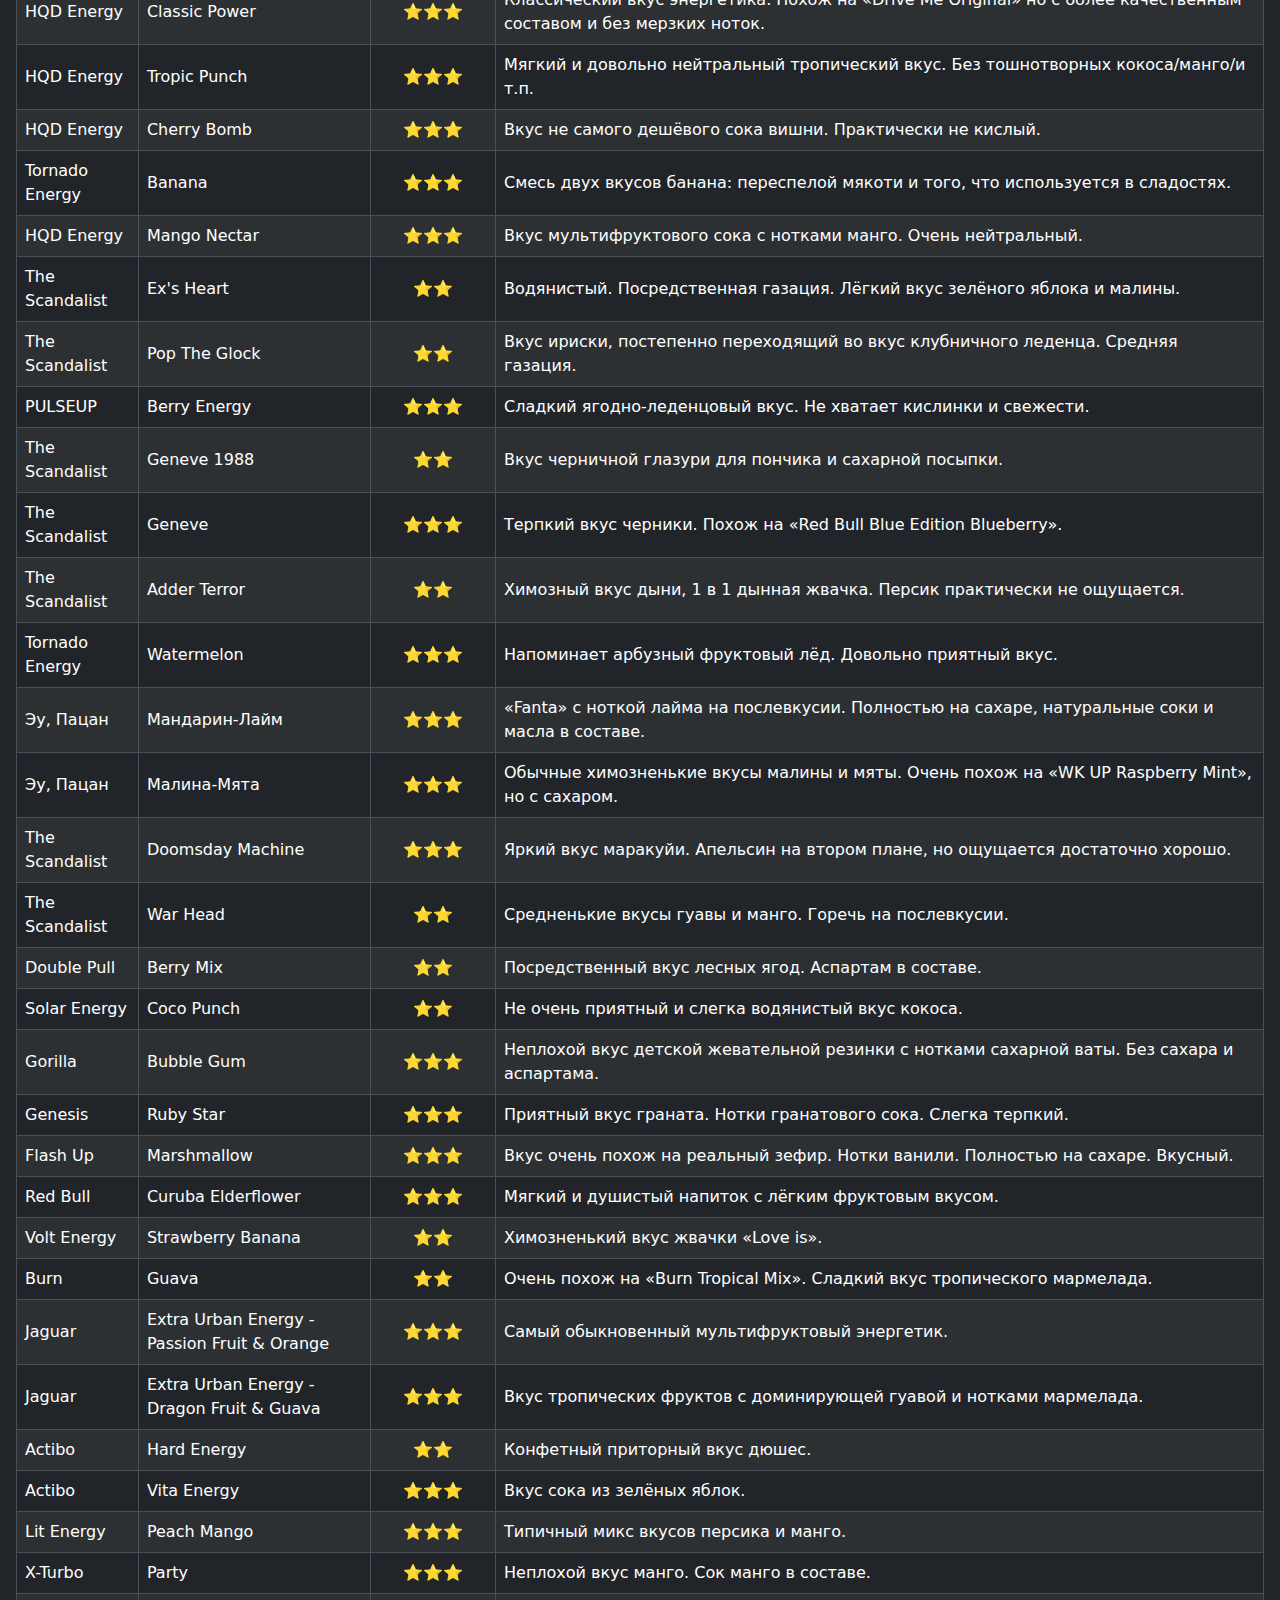
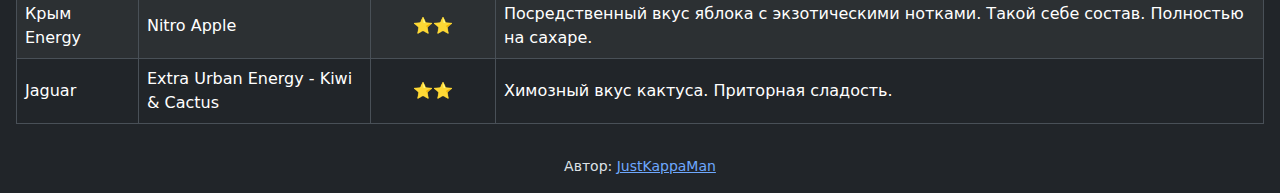
==== commit b25c4eb0: "Format with Prettier" ====
--- a/src/index.html
+++ b/src/index.html
@@ -1,26 +1,26 @@
 <!DOCTYPE html>
 <html lang="ru" data-bs-theme="dark">
-    <head>
-        <meta charset="UTF-8">
-        <meta name="viewport" content="width=device-width, initial-scale=1">
-        <meta name="author" content="Kirill «JustKappaMan» Volozhanin">
-        <meta name="description" content="Субъективный рейтинг энергетических напитков">
-        <link rel="icon" href="static/images/favicons/favicon.ico" sizes="32x32">
-        <link rel="stylesheet" href="static/css/bootstrap.min.css">
-        <title>Энергетические напитки</title>
-    </head>
-    <body class="d-flex flex-column gap-3 m-3">
-        <header>
-            <h1 class="text-center">Энергетические напитки</h1>
-        </header>
-        <main>
-            <noscript>
-                <p class="text-center">В твоём браузере отключён JavaScript &#9785;</p>
-            </noscript>
-        </main>
-        <footer class="text-center small">
-            Автор: <a href="https://github.com/JustKappaMan" target="_blank">JustKappaMan</a>
-        </footer>
-        <script src="static/js/script.js"></script>
-    </body>
-</html>+  <head>
+    <meta charset="UTF-8" />
+    <meta name="viewport" content="width=device-width, initial-scale=1" />
+    <meta name="author" content="Kirill «JustKappaMan» Volozhanin" />
+    <meta name="description" content="Субъективный рейтинг энергетических напитков" />
+    <link rel="icon" href="static/images/favicons/favicon.ico" sizes="32x32" />
+    <link rel="stylesheet" href="static/css/bootstrap.min.css" />
+    <title>Энергетические напитки</title>
+  </head>
+  <body class="d-flex flex-column gap-3 m-3">
+    <header>
+      <h1 class="text-center">Энергетические напитки</h1>
+    </header>
+    <main>
+      <noscript>
+        <p class="text-center">В твоём браузере отключён JavaScript &#9785;</p>
+      </noscript>
+    </main>
+    <footer class="text-center small">
+      Автор: <a href="https://github.com/JustKappaMan" target="_blank">JustKappaMan</a>
+    </footer>
+    <script src="static/js/script.js"></script>
+  </body>
+</html>
